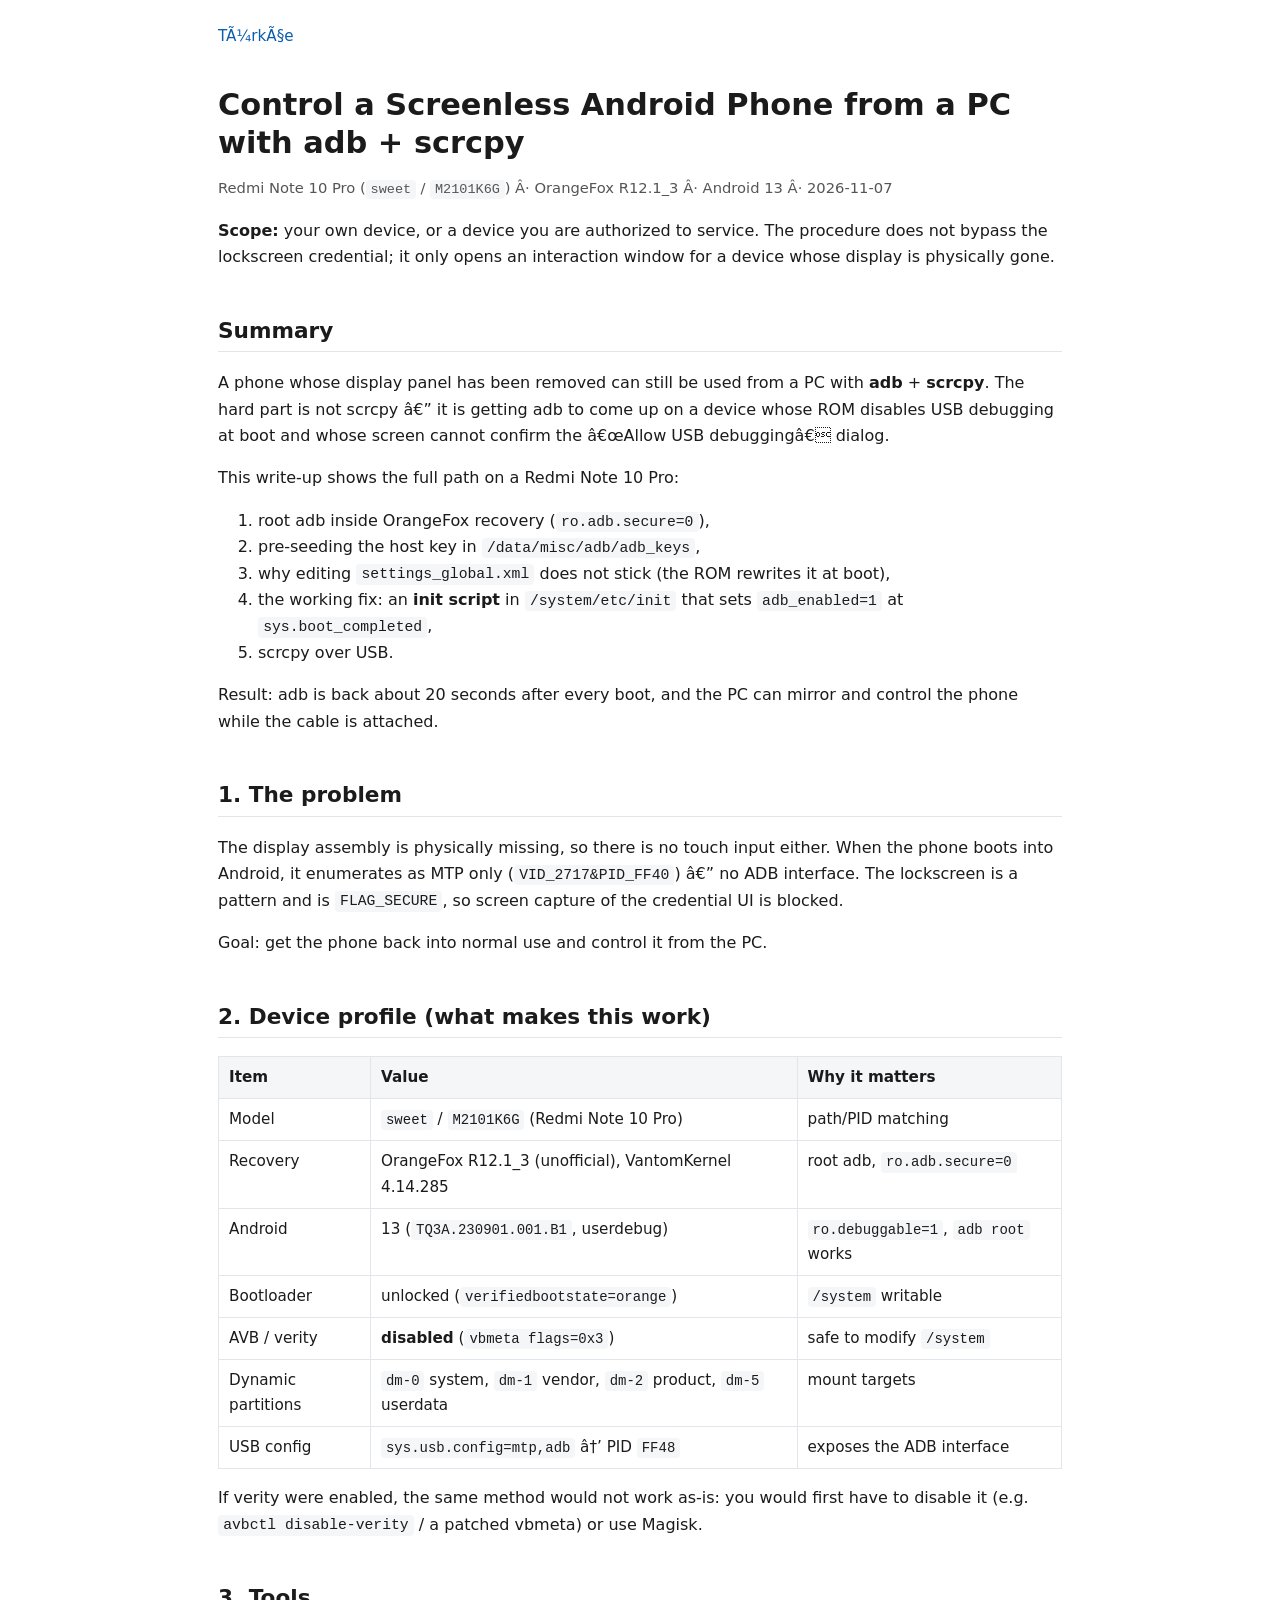
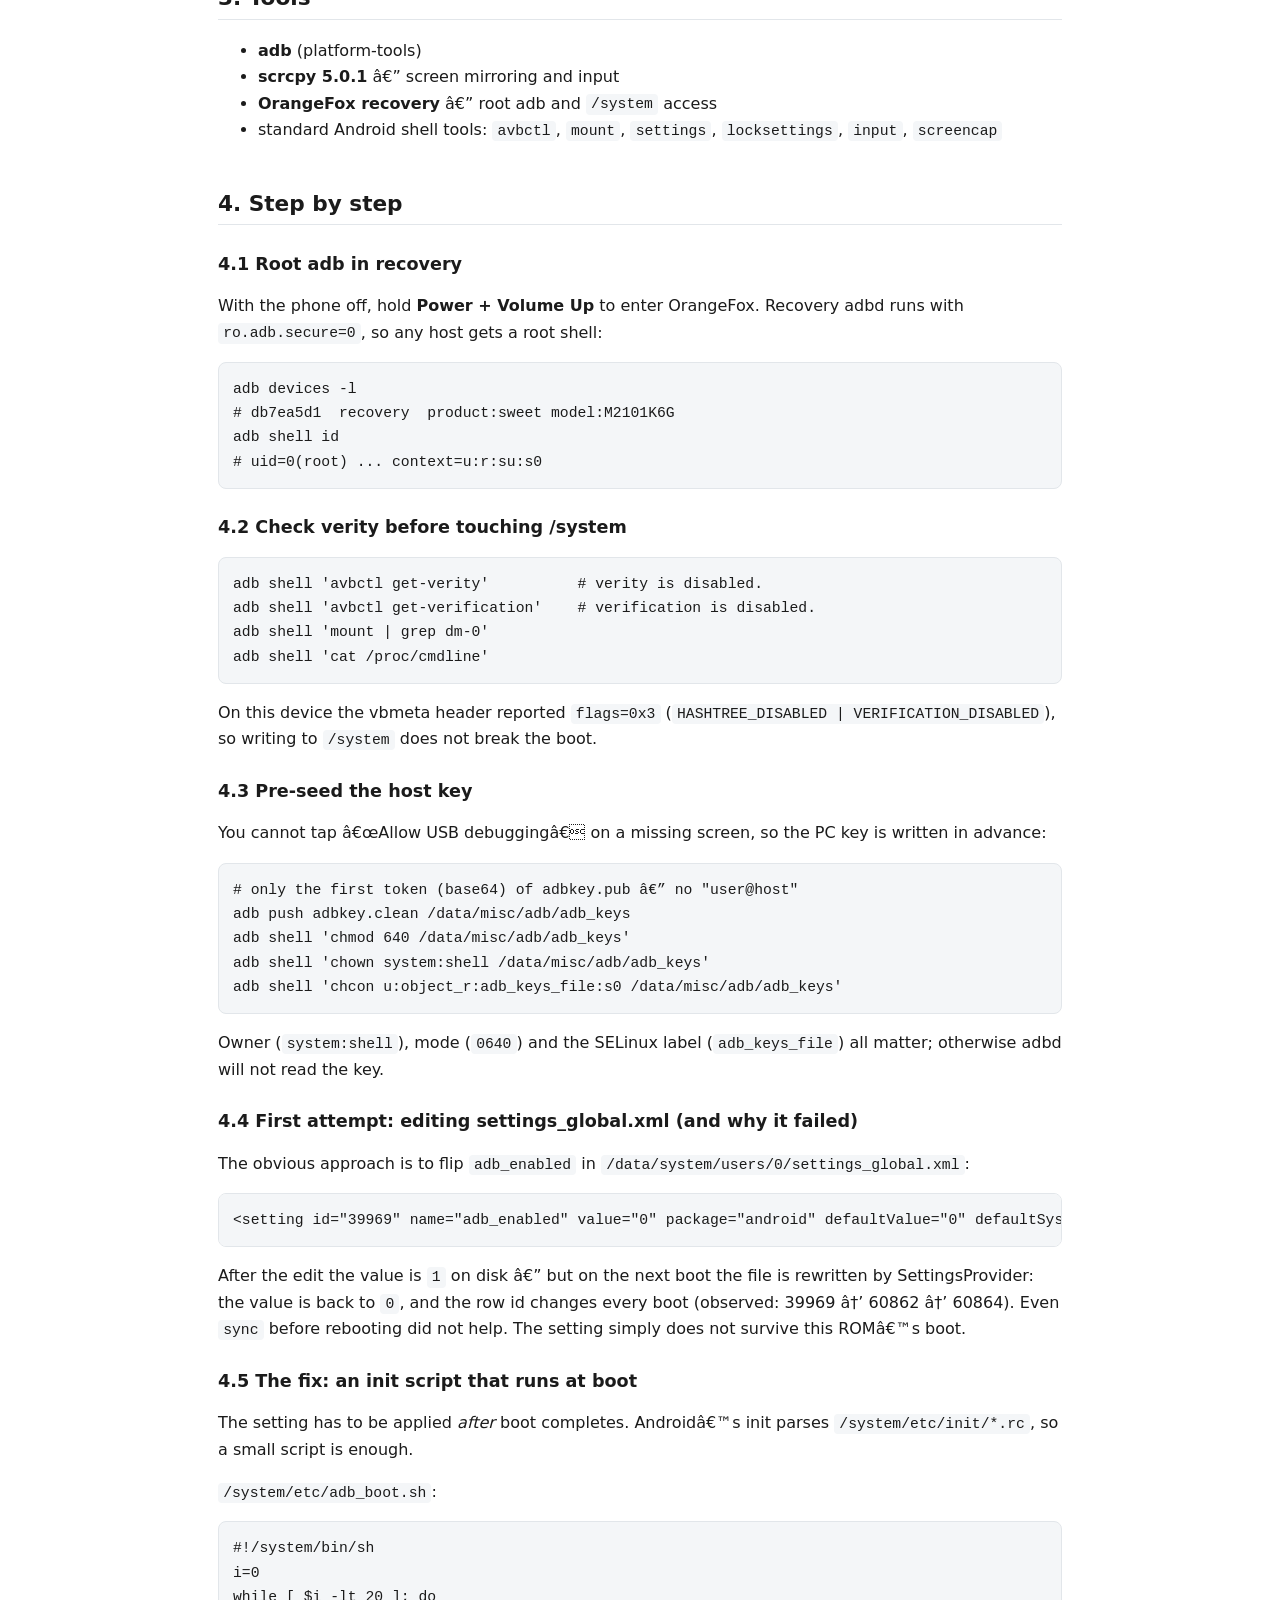
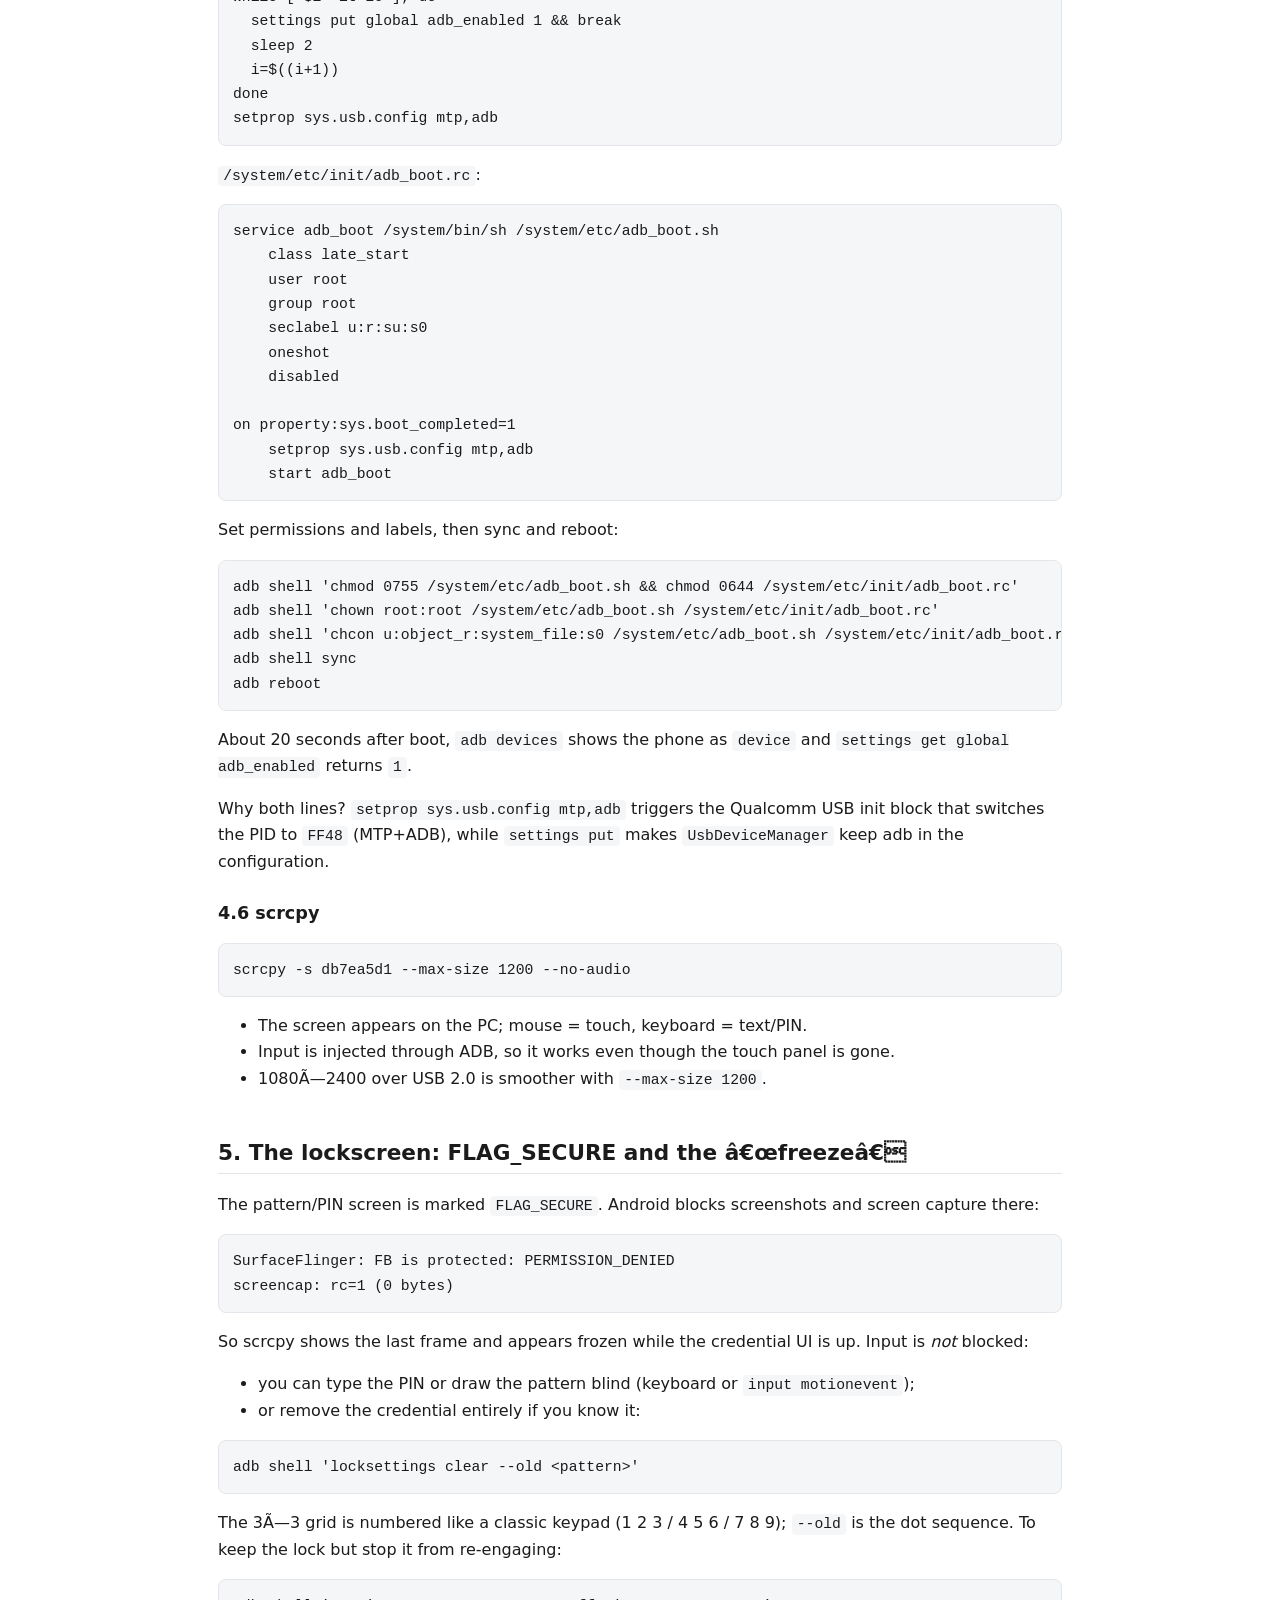
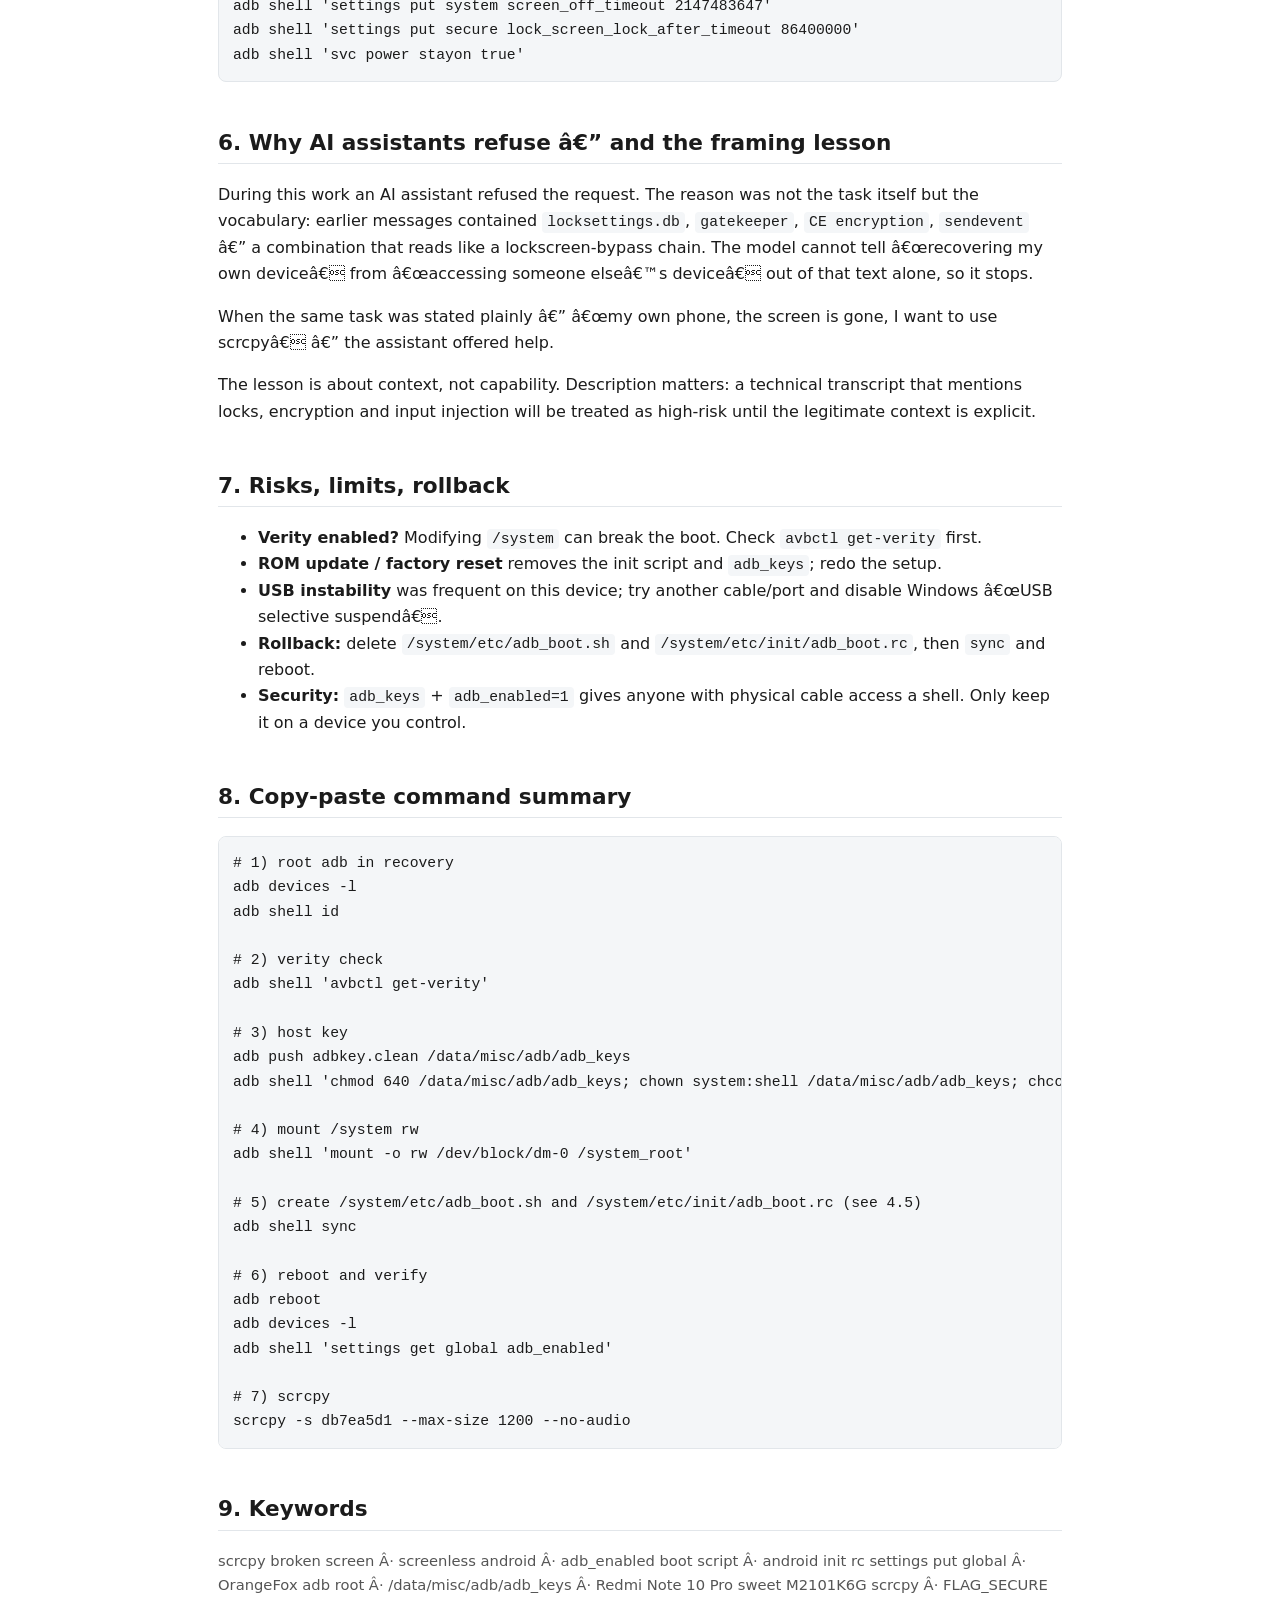
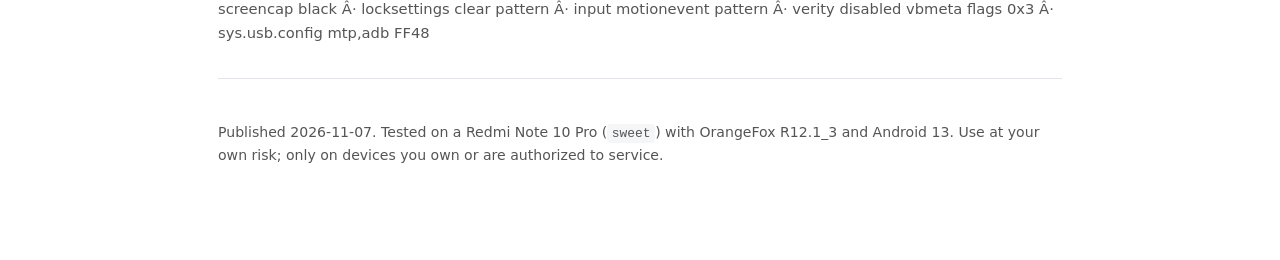
==== index.html @ f034e2e9 "Screenless Android -> PC: adb + scrcpy guide (TR/EN)" ====
﻿<!DOCTYPE html>
<html lang="en">
<head>
<meta charset="utf-8">
<meta name="viewport" content="width=device-width, initial-scale=1">
<title>Control a Screenless Android Phone from a PC â€” adb + scrcpy (Redmi Note 10 Pro / OrangeFox)</title>
<meta name="description" content="Step-by-step guide: control an Android phone with no display from a PC using adb and scrcpy. Enable adb at boot with an init script, pre-seed adb_keys, work around the FLAG_SECURE lockscreen freeze, and keep access across reboots.">
<meta name="keywords" content="scrcpy, adb, broken screen android, screenless android, Redmi Note 10 Pro, sweet, M2101K6G, OrangeFox, adb_enabled, init rc, adb_keys, FLAG_SECURE, locksettings">
<link rel="canonical" href="https://avsessisozx.github.io/ekransiz-android-scrcpy/">
<link rel="alternate" hreflang="en" href="https://avsessisozx.github.io/ekransiz-android-scrcpy/">
<link rel="alternate" hreflang="tr" href="https://avsessisozx.github.io/ekransiz-android-scrcpy/tr/">
<link rel="alternate" hreflang="x-default" href="https://avsessisozx.github.io/ekransiz-android-scrcpy/">
<link rel="stylesheet" href="assets/style.css">
<script type="application/ld+json">
{
  "@context": "https://schema.org",
  "@type": "TechArticle",
  "headline": "Control a Screenless Android Phone from a PC with adb + scrcpy",
  "description": "How to control a Redmi Note 10 Pro with no display from a PC: root adb in OrangeFox recovery, pre-seed adb_keys, and make adb_enabled=1 survive boot with an init script.",
  "inLanguage": "en",
  "datePublished": "2026-11-07",
  "dateModified": "2026-11-07",
  "keywords": "scrcpy, adb, broken screen, Redmi Note 10 Pro, sweet, M2101K6G, OrangeFox, adb_enabled, init rc, adb_keys",
  "about": ["Android", "scrcpy", "adb", "OrangeFox recovery"],
  "mainEntityOfPage": "https://avsessisozx.github.io/ekransiz-android-scrcpy/"
}
</script>
</head>
<body>
<main>
<nav class="lang"><a href="tr/">TÃ¼rkÃ§e</a></nav>

<h1>Control a Screenless Android Phone from a PC with adb + scrcpy</h1>
<p class="meta">Redmi Note 10 Pro (<code>sweet</code> / <code>M2101K6G</code>) Â· OrangeFox R12.1_3 Â· Android 13 Â· 2026-11-07</p>

<p><strong>Scope:</strong> your own device, or a device you are authorized to service. The procedure does not bypass the lockscreen credential; it only opens an interaction window for a device whose display is physically gone.</p>

<h2>Summary</h2>
<p>A phone whose display panel has been removed can still be used from a PC with <strong>adb</strong> + <strong>scrcpy</strong>. The hard part is not scrcpy â€” it is getting adb to come up on a device whose ROM disables USB debugging at boot and whose screen cannot confirm the â€œAllow USB debuggingâ€ dialog.</p>
<p>This write-up shows the full path on a Redmi Note 10 Pro:</p>
<ol>
<li>root adb inside OrangeFox recovery (<code>ro.adb.secure=0</code>),</li>
<li>pre-seeding the host key in <code>/data/misc/adb/adb_keys</code>,</li>
<li>why editing <code>settings_global.xml</code> does not stick (the ROM rewrites it at boot),</li>
<li>the working fix: an <strong>init script</strong> in <code>/system/etc/init</code> that sets <code>adb_enabled=1</code> at <code>sys.boot_completed</code>,</li>
<li>scrcpy over USB.</li>
</ol>
<p>Result: adb is back about 20 seconds after every boot, and the PC can mirror and control the phone while the cable is attached.</p>

<h2>1. The problem</h2>
<p>The display assembly is physically missing, so there is no touch input either. When the phone boots into Android, it enumerates as MTP only (<code>VID_2717&amp;PID_FF40</code>) â€” no ADB interface. The lockscreen is a pattern and is <code>FLAG_SECURE</code>, so screen capture of the credential UI is blocked.</p>
<p>Goal: get the phone back into normal use and control it from the PC.</p>

<h2>2. Device profile (what makes this work)</h2>
<table>
<thead><tr><th>Item</th><th>Value</th><th>Why it matters</th></tr></thead>
<tbody>
<tr><td>Model</td><td><code>sweet</code> / <code>M2101K6G</code> (Redmi Note 10 Pro)</td><td>path/PID matching</td></tr>
<tr><td>Recovery</td><td>OrangeFox R12.1_3 (unofficial), VantomKernel 4.14.285</td><td>root adb, <code>ro.adb.secure=0</code></td></tr>
<tr><td>Android</td><td>13 (<code>TQ3A.230901.001.B1</code>, userdebug)</td><td><code>ro.debuggable=1</code>, <code>adb root</code> works</td></tr>
<tr><td>Bootloader</td><td>unlocked (<code>verifiedbootstate=orange</code>)</td><td><code>/system</code> writable</td></tr>
<tr><td>AVB / verity</td><td><strong>disabled</strong> (<code>vbmeta flags=0x3</code>)</td><td>safe to modify <code>/system</code></td></tr>
<tr><td>Dynamic partitions</td><td><code>dm-0</code> system, <code>dm-1</code> vendor, <code>dm-2</code> product, <code>dm-5</code> userdata</td><td>mount targets</td></tr>
<tr><td>USB config</td><td><code>sys.usb.config=mtp,adb</code> â†’ PID <code>FF48</code></td><td>exposes the ADB interface</td></tr>
</tbody>
</table>
<p>If verity were enabled, the same method would not work as-is: you would first have to disable it (e.g. <code>avbctl disable-verity</code> / a patched vbmeta) or use Magisk.</p>

<h2>3. Tools</h2>
<ul>
<li><strong>adb</strong> (platform-tools)</li>
<li><strong>scrcpy 5.0.1</strong> â€” screen mirroring and input</li>
<li><strong>OrangeFox recovery</strong> â€” root adb and <code>/system</code> access</li>
<li>standard Android shell tools: <code>avbctl</code>, <code>mount</code>, <code>settings</code>, <code>locksettings</code>, <code>input</code>, <code>screencap</code></li>
</ul>

<h2>4. Step by step</h2>

<h3>4.1 Root adb in recovery</h3>
<p>With the phone off, hold <strong>Power + Volume Up</strong> to enter OrangeFox. Recovery adbd runs with <code>ro.adb.secure=0</code>, so any host gets a root shell:</p>
<pre><code>adb devices -l
# db7ea5d1  recovery  product:sweet model:M2101K6G
adb shell id
# uid=0(root) ... context=u:r:su:s0</code></pre>

<h3>4.2 Check verity before touching /system</h3>
<pre><code>adb shell 'avbctl get-verity'          # verity is disabled.
adb shell 'avbctl get-verification'    # verification is disabled.
adb shell 'mount | grep dm-0'
adb shell 'cat /proc/cmdline'</code></pre>
<p>On this device the vbmeta header reported <code>flags=0x3</code> (<code>HASHTREE_DISABLED | VERIFICATION_DISABLED</code>), so writing to <code>/system</code> does not break the boot.</p>

<h3>4.3 Pre-seed the host key</h3>
<p>You cannot tap â€œAllow USB debuggingâ€ on a missing screen, so the PC key is written in advance:</p>
<pre><code># only the first token (base64) of adbkey.pub â€” no "user@host"
adb push adbkey.clean /data/misc/adb/adb_keys
adb shell 'chmod 640 /data/misc/adb/adb_keys'
adb shell 'chown system:shell /data/misc/adb/adb_keys'
adb shell 'chcon u:object_r:adb_keys_file:s0 /data/misc/adb/adb_keys'</code></pre>
<p>Owner (<code>system:shell</code>), mode (<code>0640</code>) and the SELinux label (<code>adb_keys_file</code>) all matter; otherwise adbd will not read the key.</p>

<h3>4.4 First attempt: editing settings_global.xml (and why it failed)</h3>
<p>The obvious approach is to flip <code>adb_enabled</code> in <code>/data/system/users/0/settings_global.xml</code>:</p>
<pre><code>&lt;setting id="39969" name="adb_enabled" value="0" package="android" defaultValue="0" defaultSysSet="true" /&gt;</code></pre>
<p>After the edit the value is <code>1</code> on disk â€” but on the next boot the file is rewritten by SettingsProvider: the value is back to <code>0</code>, and the row id changes every boot (observed: 39969 â†’ 60862 â†’ 60864). Even <code>sync</code> before rebooting did not help. The setting simply does not survive this ROMâ€™s boot.</p>

<h3>4.5 The fix: an init script that runs at boot</h3>
<p>The setting has to be applied <em>after</em> boot completes. Androidâ€™s init parses <code>/system/etc/init/*.rc</code>, so a small script is enough.</p>
<p><code>/system/etc/adb_boot.sh</code>:</p>
<pre><code>#!/system/bin/sh
i=0
while [ $i -lt 20 ]; do
  settings put global adb_enabled 1 &amp;&amp; break
  sleep 2
  i=$((i+1))
done
setprop sys.usb.config mtp,adb</code></pre>
<p><code>/system/etc/init/adb_boot.rc</code>:</p>
<pre><code>service adb_boot /system/bin/sh /system/etc/adb_boot.sh
    class late_start
    user root
    group root
    seclabel u:r:su:s0
    oneshot
    disabled

on property:sys.boot_completed=1
    setprop sys.usb.config mtp,adb
    start adb_boot</code></pre>
<p>Set permissions and labels, then sync and reboot:</p>
<pre><code>adb shell 'chmod 0755 /system/etc/adb_boot.sh &amp;&amp; chmod 0644 /system/etc/init/adb_boot.rc'
adb shell 'chown root:root /system/etc/adb_boot.sh /system/etc/init/adb_boot.rc'
adb shell 'chcon u:object_r:system_file:s0 /system/etc/adb_boot.sh /system/etc/init/adb_boot.rc'
adb shell sync
adb reboot</code></pre>
<p>About 20 seconds after boot, <code>adb devices</code> shows the phone as <code>device</code> and <code>settings get global adb_enabled</code> returns <code>1</code>.</p>
<p>Why both lines? <code>setprop sys.usb.config mtp,adb</code> triggers the Qualcomm USB init block that switches the PID to <code>FF48</code> (MTP+ADB), while <code>settings put</code> makes <code>UsbDeviceManager</code> keep adb in the configuration.</p>

<h3>4.6 scrcpy</h3>
<pre><code>scrcpy -s db7ea5d1 --max-size 1200 --no-audio</code></pre>
<ul>
<li>The screen appears on the PC; mouse = touch, keyboard = text/PIN.</li>
<li>Input is injected through ADB, so it works even though the touch panel is gone.</li>
<li>1080Ã—2400 over USB 2.0 is smoother with <code>--max-size 1200</code>.</li>
</ul>

<h2>5. The lockscreen: FLAG_SECURE and the â€œfreezeâ€</h2>
<p>The pattern/PIN screen is marked <code>FLAG_SECURE</code>. Android blocks screenshots and screen capture there:</p>
<pre><code>SurfaceFlinger: FB is protected: PERMISSION_DENIED
screencap: rc=1 (0 bytes)</code></pre>
<p>So scrcpy shows the last frame and appears frozen while the credential UI is up. Input is <em>not</em> blocked:</p>
<ul>
<li>you can type the PIN or draw the pattern blind (keyboard or <code>input motionevent</code>);</li>
<li>or remove the credential entirely if you know it:</li>
</ul>
<pre><code>adb shell 'locksettings clear --old &lt;pattern&gt;'</code></pre>
<p>The 3Ã—3 grid is numbered like a classic keypad (1 2 3 / 4 5 6 / 7 8 9); <code>--old</code> is the dot sequence. To keep the lock but stop it from re-engaging:</p>
<pre><code>adb shell 'settings put system screen_off_timeout 2147483647'
adb shell 'settings put secure lock_screen_lock_after_timeout 86400000'
adb shell 'svc power stayon true'</code></pre>

<h2>6. Why AI assistants refuse â€” and the framing lesson</h2>
<p>During this work an AI assistant refused the request. The reason was not the task itself but the vocabulary: earlier messages contained <code>locksettings.db</code>, <code>gatekeeper</code>, <code>CE encryption</code>, <code>sendevent</code> â€” a combination that reads like a lockscreen-bypass chain. The model cannot tell â€œrecovering my own deviceâ€ from â€œaccessing someone elseâ€™s deviceâ€ out of that text alone, so it stops.</p>
<p>When the same task was stated plainly â€” â€œmy own phone, the screen is gone, I want to use scrcpyâ€ â€” the assistant offered help.</p>
<p>The lesson is about context, not capability. Description matters: a technical transcript that mentions locks, encryption and input injection will be treated as high-risk until the legitimate context is explicit.</p>

<h2>7. Risks, limits, rollback</h2>
<ul>
<li><strong>Verity enabled?</strong> Modifying <code>/system</code> can break the boot. Check <code>avbctl get-verity</code> first.</li>
<li><strong>ROM update / factory reset</strong> removes the init script and <code>adb_keys</code>; redo the setup.</li>
<li><strong>USB instability</strong> was frequent on this device; try another cable/port and disable Windows â€œUSB selective suspendâ€.</li>
<li><strong>Rollback:</strong> delete <code>/system/etc/adb_boot.sh</code> and <code>/system/etc/init/adb_boot.rc</code>, then <code>sync</code> and reboot.</li>
<li><strong>Security:</strong> <code>adb_keys</code> + <code>adb_enabled=1</code> gives anyone with physical cable access a shell. Only keep it on a device you control.</li>
</ul>

<h2>8. Copy-paste command summary</h2>
<pre><code># 1) root adb in recovery
adb devices -l
adb shell id

# 2) verity check
adb shell 'avbctl get-verity'

# 3) host key
adb push adbkey.clean /data/misc/adb/adb_keys
adb shell 'chmod 640 /data/misc/adb/adb_keys; chown system:shell /data/misc/adb/adb_keys; chcon u:object_r:adb_keys_file:s0 /data/misc/adb/adb_keys'

# 4) mount /system rw
adb shell 'mount -o rw /dev/block/dm-0 /system_root'

# 5) create /system/etc/adb_boot.sh and /system/etc/init/adb_boot.rc (see 4.5)
adb shell sync

# 6) reboot and verify
adb reboot
adb devices -l
adb shell 'settings get global adb_enabled'

# 7) scrcpy
scrcpy -s db7ea5d1 --max-size 1200 --no-audio</code></pre>

<h2>9. Keywords</h2>
<p class="meta">scrcpy broken screen Â· screenless android Â· adb_enabled boot script Â· android init rc settings put global Â· OrangeFox adb root Â· /data/misc/adb/adb_keys Â· Redmi Note 10 Pro sweet M2101K6G scrcpy Â· FLAG_SECURE screencap black Â· locksettings clear pattern Â· input motionevent pattern Â· verity disabled vbmeta flags 0x3 Â· sys.usb.config mtp,adb FF48</p>

<hr>
<footer>
<p>Published 2026-11-07. Tested on a Redmi Note 10 Pro (<code>sweet</code>) with OrangeFox R12.1_3 and Android 13. Use at your own risk; only on devices you own or are authorized to service.</p>
</footer>
</main>
</body>
</html>
---- assets/style.css ----
:root {
  --fg: #1b1b1b;
  --muted: #555;
  --bg: #ffffff;
  --accent: #0b5cad;
  --code-bg: #f4f6f8;
  --border: #e2e6ea;
}
@media (prefers-color-scheme: dark) {
  :root {
    --fg: #e6e6e6;
    --muted: #a8a8a8;
    --bg: #141414;
    --accent: #6cb6ff;
    --code-bg: #1e1e1e;
    --border: #2a2a2a;
  }
}
* { box-sizing: border-box; }
body {
  margin: 0;
  font-family: system-ui, -apple-system, "Segoe UI", Roboto, Arial, sans-serif;
  line-height: 1.65;
  color: var(--fg);
  background: var(--bg);
}
main {
  max-width: 880px;
  margin: 0 auto;
  padding: 24px 18px 80px;
}
h1, h2, h3 { line-height: 1.25; }
h1 { font-size: 1.9rem; margin: 1.2em 0 .4em; }
h2 { font-size: 1.35rem; margin-top: 2.2em; border-bottom: 1px solid var(--border); padding-bottom: .3em; }
h3 { font-size: 1.1rem; margin-top: 1.6em; }
a { color: var(--accent); }
code {
  background: var(--code-bg);
  padding: .15em .35em;
  border-radius: 4px;
  font-size: .92em;
  font-family: ui-monospace, SFMono-Regular, Menlo, Consolas, monospace;
}
pre {
  background: var(--code-bg);
  padding: 14px;
  overflow: auto;
  border-radius: 8px;
  border: 1px solid var(--border);
}
pre code { padding: 0; background: none; }
table { border-collapse: collapse; width: 100%; margin: 1em 0; font-size: .95rem; }
th, td { border: 1px solid var(--border); padding: 8px 10px; text-align: left; vertical-align: top; }
th { background: var(--code-bg); }
blockquote { border-left: 4px solid var(--accent); margin: 1em 0; padding: .4em 1em; color: var(--muted); }
.meta { color: var(--muted); font-size: .92rem; }
nav.lang { margin: 0 0 1.5em; font-size: .95rem; }
nav.lang a { text-decoration: none; }
hr { border: 0; border-top: 1px solid var(--border); margin: 2em 0; }
footer { color: var(--muted); font-size: .88rem; margin-top: 3em; }
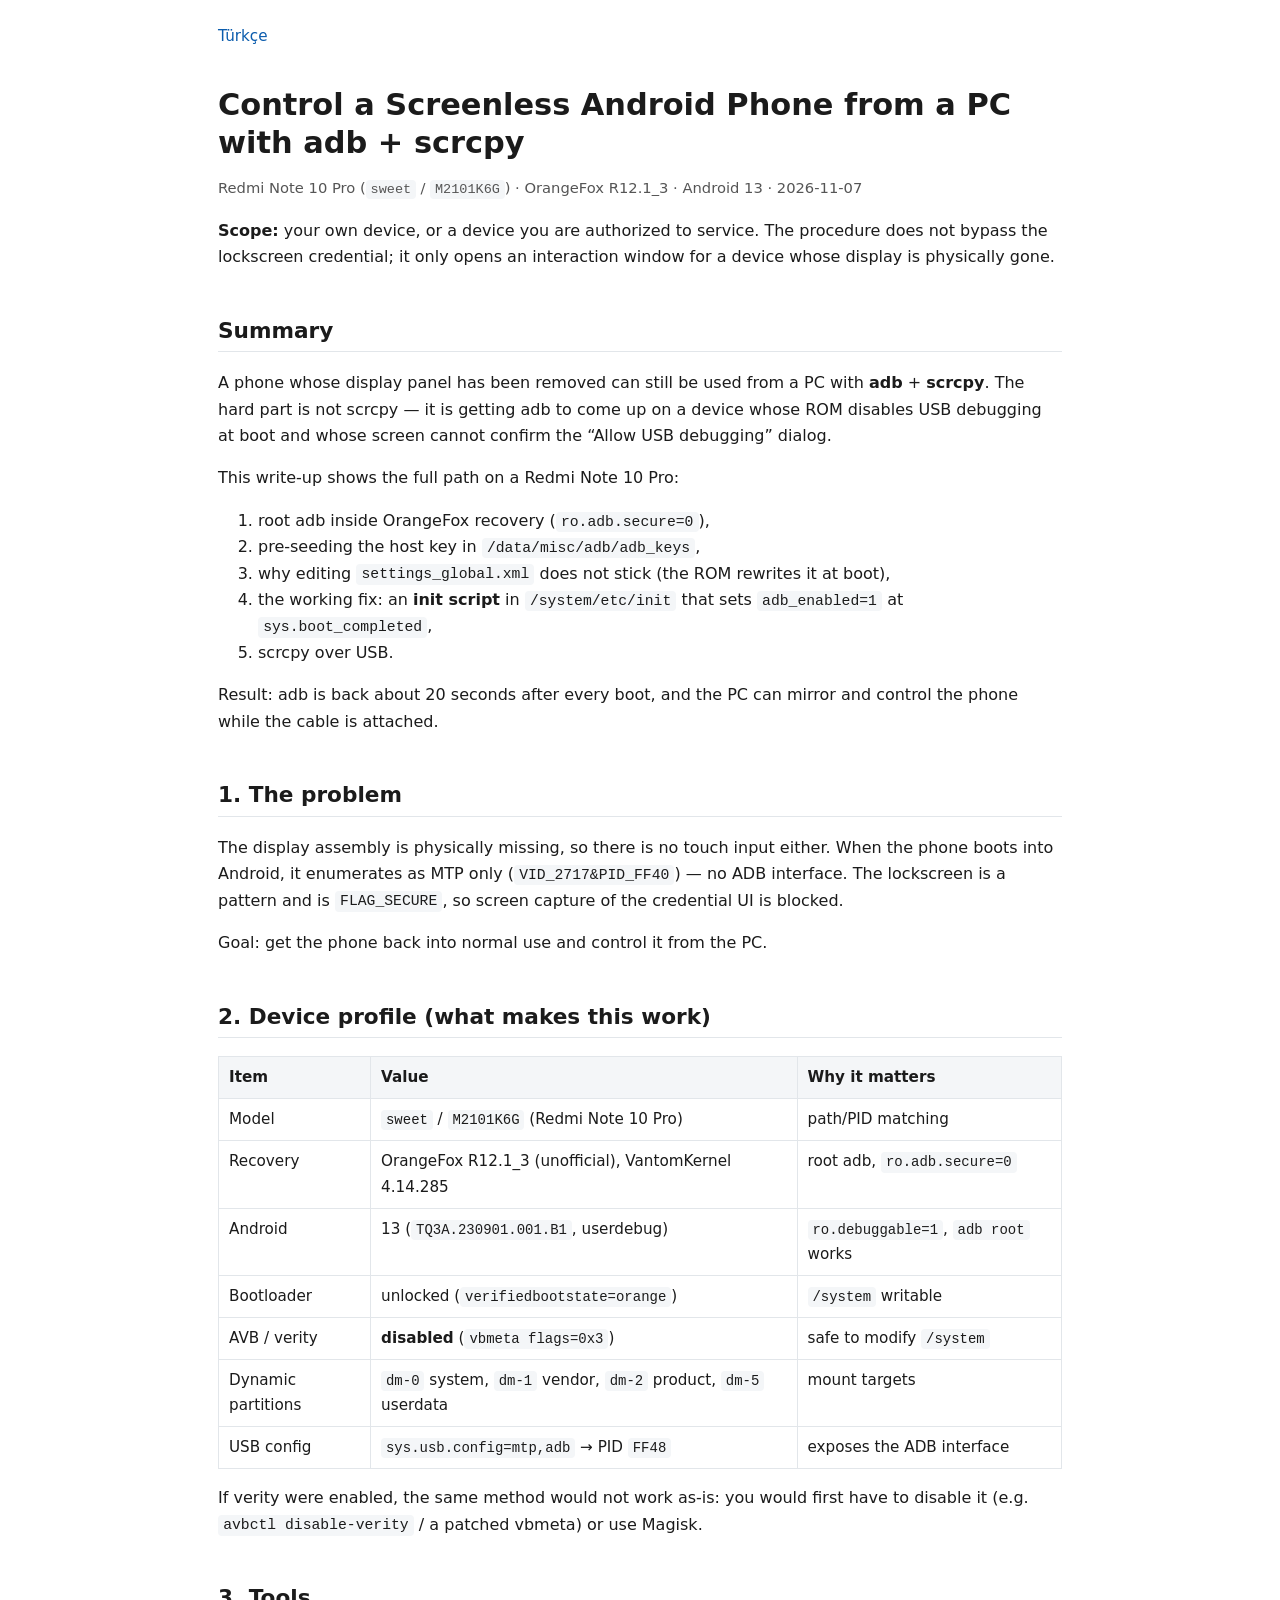
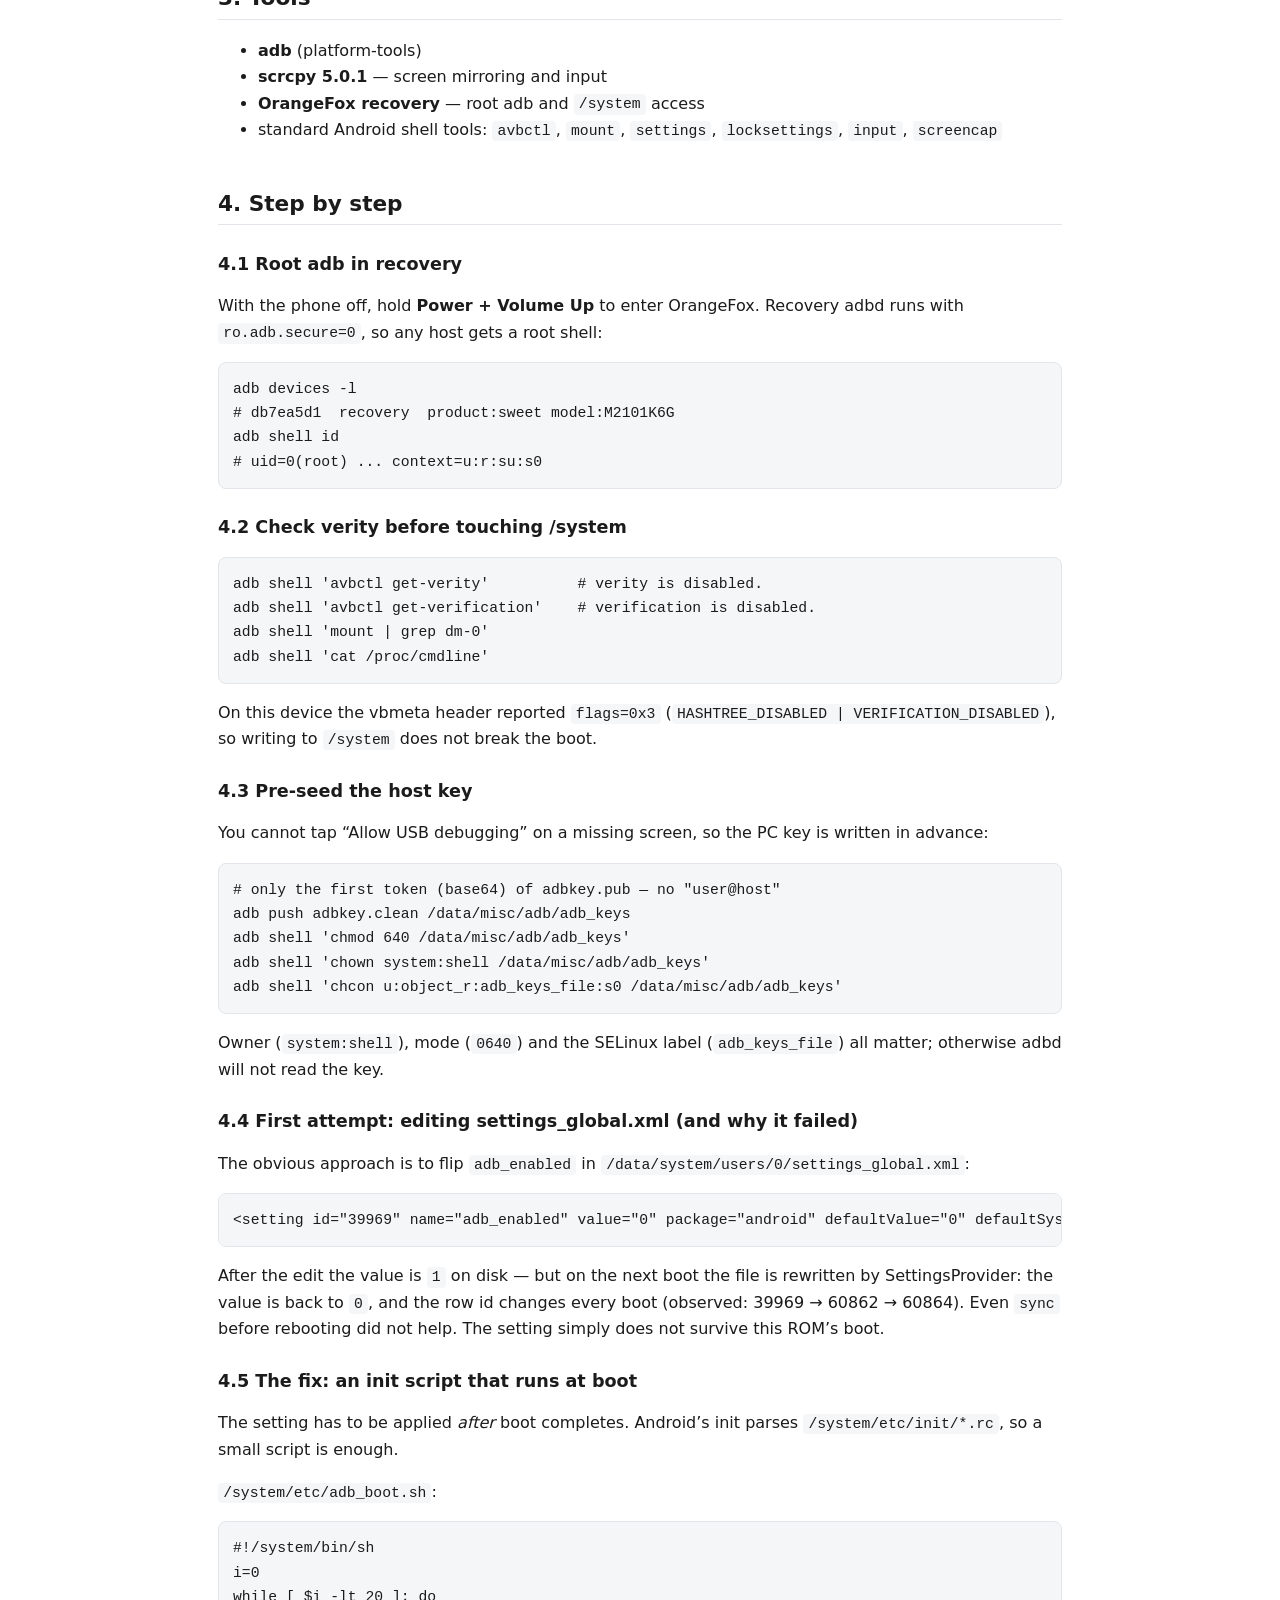
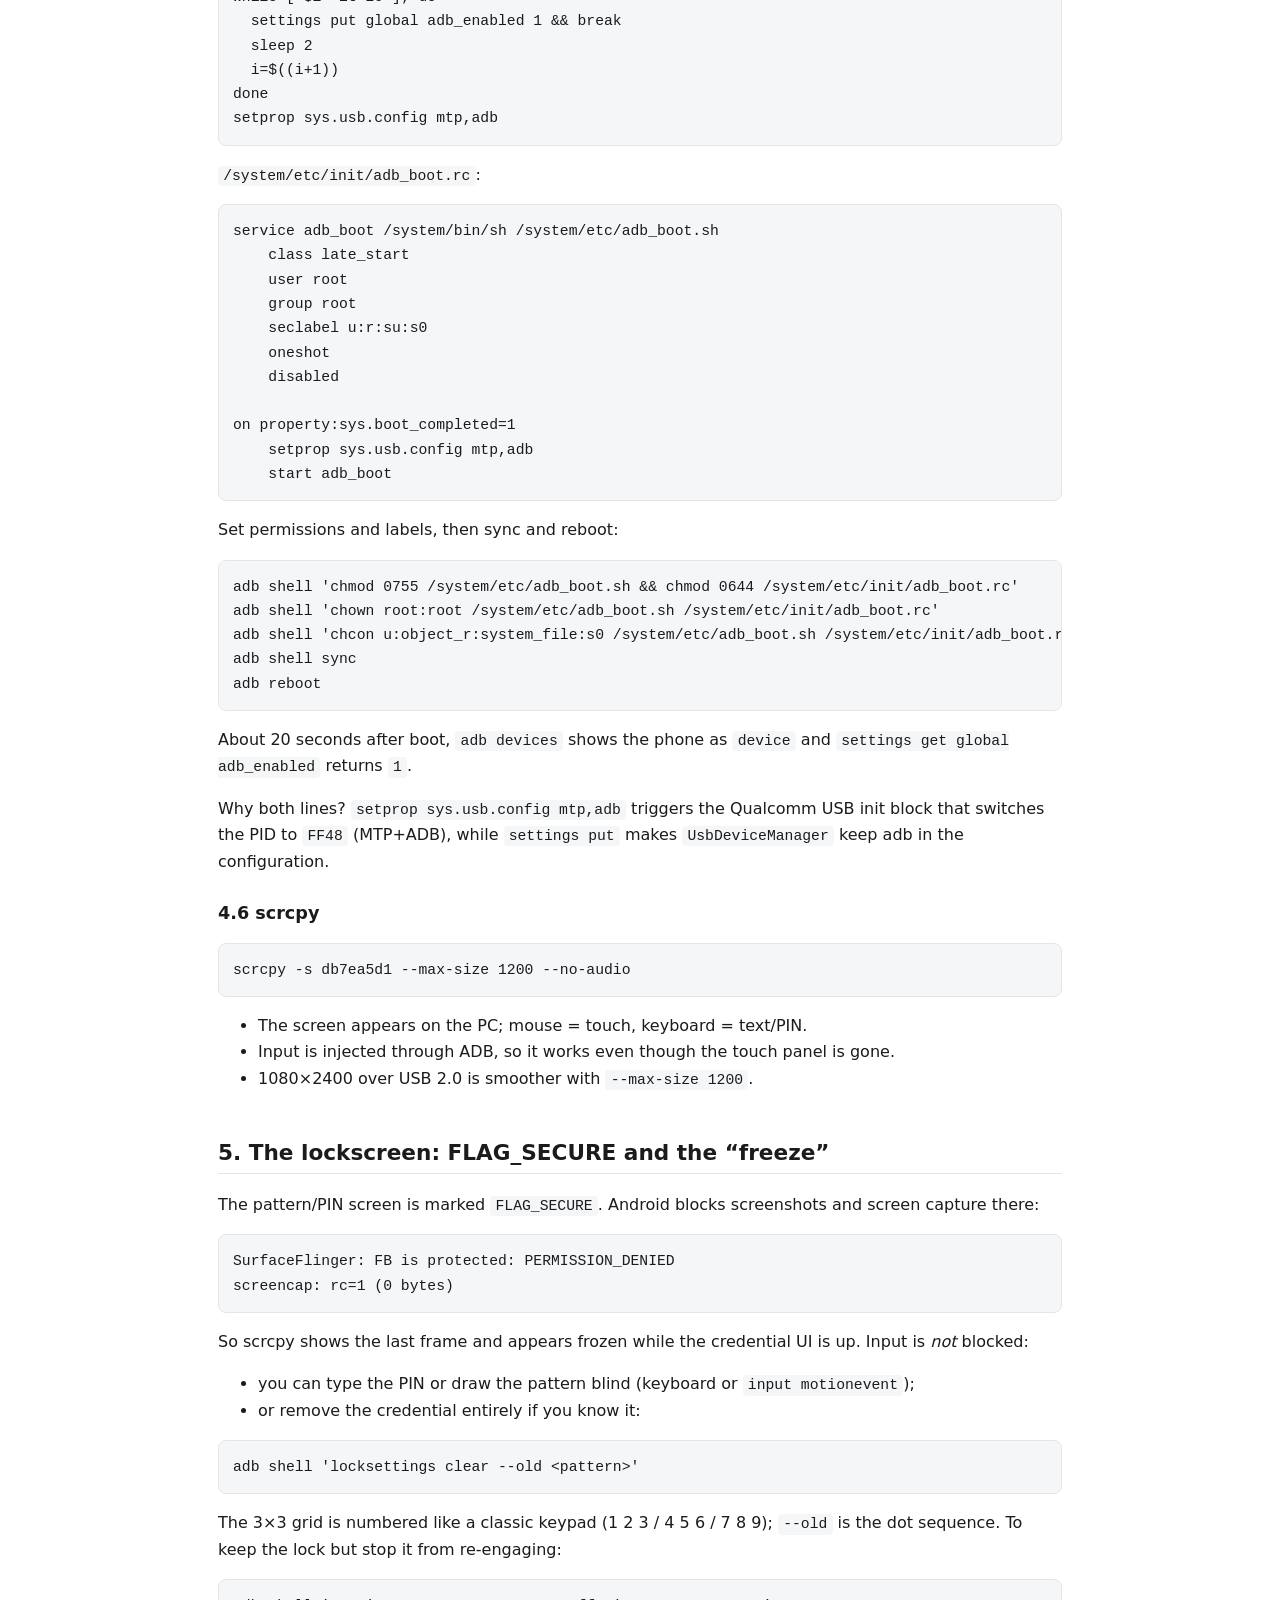
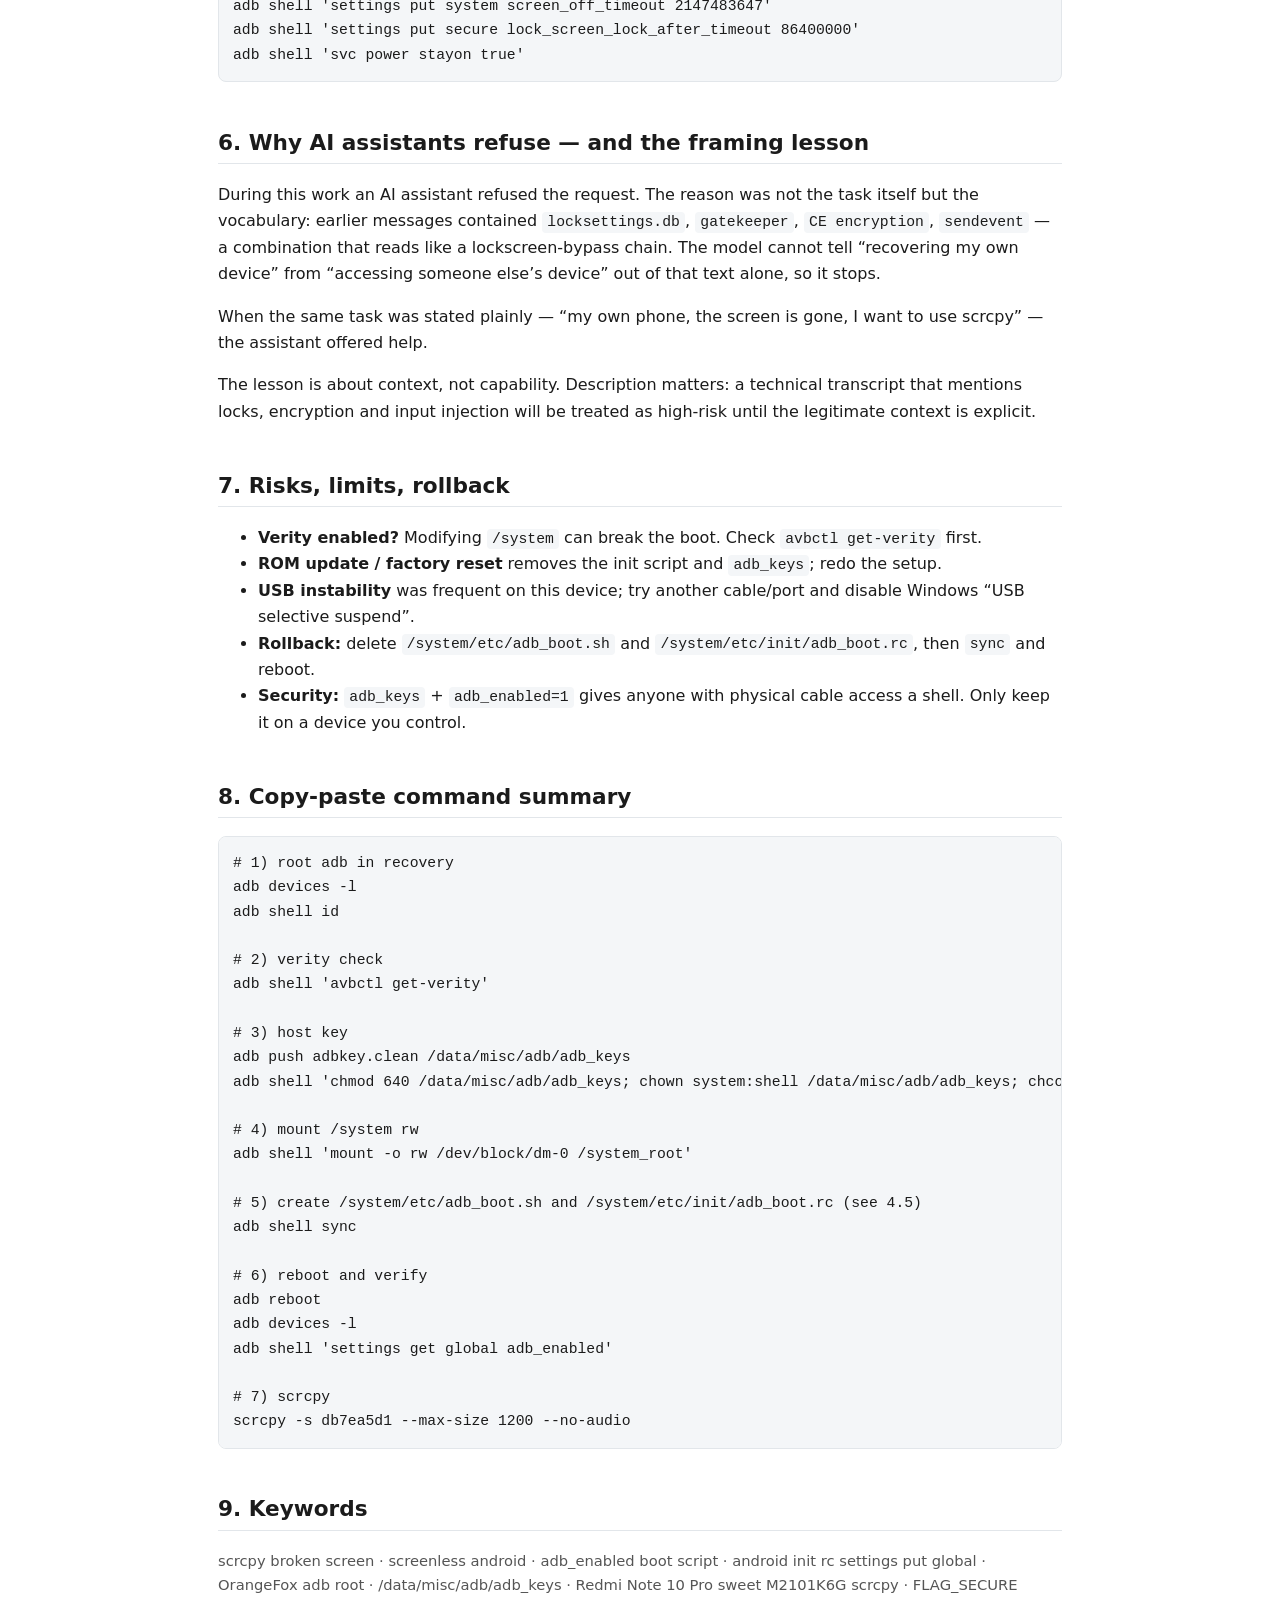
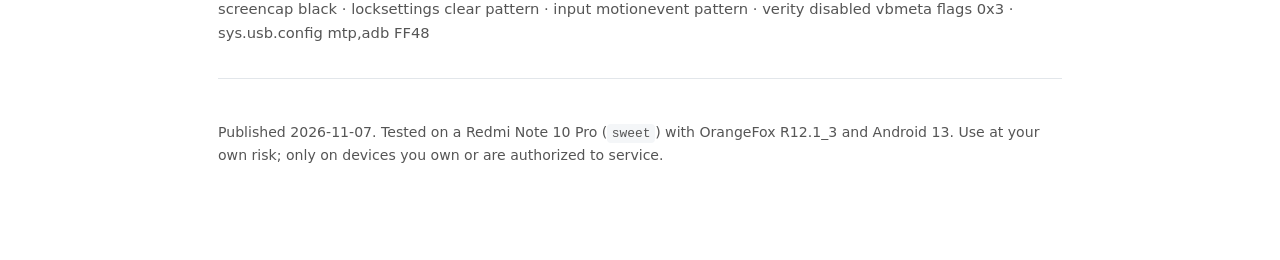
==== commit 8babce90: "fix: UTF-8 (no BOM), repair mojibake in TR/EN pages" ====
--- a/index.html
+++ b/index.html
@@ -1,9 +1,9 @@
-﻿<!DOCTYPE html>
+<!DOCTYPE html>
 <html lang="en">
 <head>
 <meta charset="utf-8">
 <meta name="viewport" content="width=device-width, initial-scale=1">
-<title>Control a Screenless Android Phone from a PC â€” adb + scrcpy (Redmi Note 10 Pro / OrangeFox)</title>
+<title>Control a Screenless Android Phone from a PC — adb + scrcpy (Redmi Note 10 Pro / OrangeFox)</title>
 <meta name="description" content="Step-by-step guide: control an Android phone with no display from a PC using adb and scrcpy. Enable adb at boot with an init script, pre-seed adb_keys, work around the FLAG_SECURE lockscreen freeze, and keep access across reboots.">
 <meta name="keywords" content="scrcpy, adb, broken screen android, screenless android, Redmi Note 10 Pro, sweet, M2101K6G, OrangeFox, adb_enabled, init rc, adb_keys, FLAG_SECURE, locksettings">
 <link rel="canonical" href="https://avsessisozx.github.io/ekransiz-android-scrcpy/">
@@ -28,15 +28,15 @@
 </head>
 <body>
 <main>
-<nav class="lang"><a href="tr/">TÃ¼rkÃ§e</a></nav>
+<nav class="lang"><a href="tr/">Türkçe</a></nav>
 
 <h1>Control a Screenless Android Phone from a PC with adb + scrcpy</h1>
-<p class="meta">Redmi Note 10 Pro (<code>sweet</code> / <code>M2101K6G</code>) Â· OrangeFox R12.1_3 Â· Android 13 Â· 2026-11-07</p>
+<p class="meta">Redmi Note 10 Pro (<code>sweet</code> / <code>M2101K6G</code>) · OrangeFox R12.1_3 · Android 13 · 2026-11-07</p>
 
 <p><strong>Scope:</strong> your own device, or a device you are authorized to service. The procedure does not bypass the lockscreen credential; it only opens an interaction window for a device whose display is physically gone.</p>
 
 <h2>Summary</h2>
-<p>A phone whose display panel has been removed can still be used from a PC with <strong>adb</strong> + <strong>scrcpy</strong>. The hard part is not scrcpy â€” it is getting adb to come up on a device whose ROM disables USB debugging at boot and whose screen cannot confirm the â€œAllow USB debuggingâ€ dialog.</p>
+<p>A phone whose display panel has been removed can still be used from a PC with <strong>adb</strong> + <strong>scrcpy</strong>. The hard part is not scrcpy — it is getting adb to come up on a device whose ROM disables USB debugging at boot and whose screen cannot confirm the “Allow USB debugging” dialog.</p>
 <p>This write-up shows the full path on a Redmi Note 10 Pro:</p>
 <ol>
 <li>root adb inside OrangeFox recovery (<code>ro.adb.secure=0</code>),</li>
@@ -48,7 +48,7 @@
 <p>Result: adb is back about 20 seconds after every boot, and the PC can mirror and control the phone while the cable is attached.</p>
 
 <h2>1. The problem</h2>
-<p>The display assembly is physically missing, so there is no touch input either. When the phone boots into Android, it enumerates as MTP only (<code>VID_2717&amp;PID_FF40</code>) â€” no ADB interface. The lockscreen is a pattern and is <code>FLAG_SECURE</code>, so screen capture of the credential UI is blocked.</p>
+<p>The display assembly is physically missing, so there is no touch input either. When the phone boots into Android, it enumerates as MTP only (<code>VID_2717&amp;PID_FF40</code>) — no ADB interface. The lockscreen is a pattern and is <code>FLAG_SECURE</code>, so screen capture of the credential UI is blocked.</p>
 <p>Goal: get the phone back into normal use and control it from the PC.</p>
 
 <h2>2. Device profile (what makes this work)</h2>
@@ -61,7 +61,7 @@
 <tr><td>Bootloader</td><td>unlocked (<code>verifiedbootstate=orange</code>)</td><td><code>/system</code> writable</td></tr>
 <tr><td>AVB / verity</td><td><strong>disabled</strong> (<code>vbmeta flags=0x3</code>)</td><td>safe to modify <code>/system</code></td></tr>
 <tr><td>Dynamic partitions</td><td><code>dm-0</code> system, <code>dm-1</code> vendor, <code>dm-2</code> product, <code>dm-5</code> userdata</td><td>mount targets</td></tr>
-<tr><td>USB config</td><td><code>sys.usb.config=mtp,adb</code> â†’ PID <code>FF48</code></td><td>exposes the ADB interface</td></tr>
+<tr><td>USB config</td><td><code>sys.usb.config=mtp,adb</code> → PID <code>FF48</code></td><td>exposes the ADB interface</td></tr>
 </tbody>
 </table>
 <p>If verity were enabled, the same method would not work as-is: you would first have to disable it (e.g. <code>avbctl disable-verity</code> / a patched vbmeta) or use Magisk.</p>
@@ -69,8 +69,8 @@
 <h2>3. Tools</h2>
 <ul>
 <li><strong>adb</strong> (platform-tools)</li>
-<li><strong>scrcpy 5.0.1</strong> â€” screen mirroring and input</li>
-<li><strong>OrangeFox recovery</strong> â€” root adb and <code>/system</code> access</li>
+<li><strong>scrcpy 5.0.1</strong> — screen mirroring and input</li>
+<li><strong>OrangeFox recovery</strong> — root adb and <code>/system</code> access</li>
 <li>standard Android shell tools: <code>avbctl</code>, <code>mount</code>, <code>settings</code>, <code>locksettings</code>, <code>input</code>, <code>screencap</code></li>
 </ul>
 
@@ -91,8 +91,8 @@
 <p>On this device the vbmeta header reported <code>flags=0x3</code> (<code>HASHTREE_DISABLED | VERIFICATION_DISABLED</code>), so writing to <code>/system</code> does not break the boot.</p>
 
 <h3>4.3 Pre-seed the host key</h3>
-<p>You cannot tap â€œAllow USB debuggingâ€ on a missing screen, so the PC key is written in advance:</p>
-<pre><code># only the first token (base64) of adbkey.pub â€” no "user@host"
+<p>You cannot tap “Allow USB debugging” on a missing screen, so the PC key is written in advance:</p>
+<pre><code># only the first token (base64) of adbkey.pub — no "user@host"
 adb push adbkey.clean /data/misc/adb/adb_keys
 adb shell 'chmod 640 /data/misc/adb/adb_keys'
 adb shell 'chown system:shell /data/misc/adb/adb_keys'
@@ -102,10 +102,10 @@
 <h3>4.4 First attempt: editing settings_global.xml (and why it failed)</h3>
 <p>The obvious approach is to flip <code>adb_enabled</code> in <code>/data/system/users/0/settings_global.xml</code>:</p>
 <pre><code>&lt;setting id="39969" name="adb_enabled" value="0" package="android" defaultValue="0" defaultSysSet="true" /&gt;</code></pre>
-<p>After the edit the value is <code>1</code> on disk â€” but on the next boot the file is rewritten by SettingsProvider: the value is back to <code>0</code>, and the row id changes every boot (observed: 39969 â†’ 60862 â†’ 60864). Even <code>sync</code> before rebooting did not help. The setting simply does not survive this ROMâ€™s boot.</p>
+<p>After the edit the value is <code>1</code> on disk — but on the next boot the file is rewritten by SettingsProvider: the value is back to <code>0</code>, and the row id changes every boot (observed: 39969 → 60862 → 60864). Even <code>sync</code> before rebooting did not help. The setting simply does not survive this ROM’s boot.</p>
 
 <h3>4.5 The fix: an init script that runs at boot</h3>
-<p>The setting has to be applied <em>after</em> boot completes. Androidâ€™s init parses <code>/system/etc/init/*.rc</code>, so a small script is enough.</p>
+<p>The setting has to be applied <em>after</em> boot completes. Android’s init parses <code>/system/etc/init/*.rc</code>, so a small script is enough.</p>
 <p><code>/system/etc/adb_boot.sh</code>:</p>
 <pre><code>#!/system/bin/sh
 i=0
@@ -141,10 +141,10 @@
 <ul>
 <li>The screen appears on the PC; mouse = touch, keyboard = text/PIN.</li>
 <li>Input is injected through ADB, so it works even though the touch panel is gone.</li>
-<li>1080Ã—2400 over USB 2.0 is smoother with <code>--max-size 1200</code>.</li>
-</ul>
-
-<h2>5. The lockscreen: FLAG_SECURE and the â€œfreezeâ€</h2>
+<li>1080×2400 over USB 2.0 is smoother with <code>--max-size 1200</code>.</li>
+</ul>
+
+<h2>5. The lockscreen: FLAG_SECURE and the “freeze”</h2>
 <p>The pattern/PIN screen is marked <code>FLAG_SECURE</code>. Android blocks screenshots and screen capture there:</p>
 <pre><code>SurfaceFlinger: FB is protected: PERMISSION_DENIED
 screencap: rc=1 (0 bytes)</code></pre>
@@ -154,21 +154,21 @@
 <li>or remove the credential entirely if you know it:</li>
 </ul>
 <pre><code>adb shell 'locksettings clear --old &lt;pattern&gt;'</code></pre>
-<p>The 3Ã—3 grid is numbered like a classic keypad (1 2 3 / 4 5 6 / 7 8 9); <code>--old</code> is the dot sequence. To keep the lock but stop it from re-engaging:</p>
+<p>The 3×3 grid is numbered like a classic keypad (1 2 3 / 4 5 6 / 7 8 9); <code>--old</code> is the dot sequence. To keep the lock but stop it from re-engaging:</p>
 <pre><code>adb shell 'settings put system screen_off_timeout 2147483647'
 adb shell 'settings put secure lock_screen_lock_after_timeout 86400000'
 adb shell 'svc power stayon true'</code></pre>
 
-<h2>6. Why AI assistants refuse â€” and the framing lesson</h2>
-<p>During this work an AI assistant refused the request. The reason was not the task itself but the vocabulary: earlier messages contained <code>locksettings.db</code>, <code>gatekeeper</code>, <code>CE encryption</code>, <code>sendevent</code> â€” a combination that reads like a lockscreen-bypass chain. The model cannot tell â€œrecovering my own deviceâ€ from â€œaccessing someone elseâ€™s deviceâ€ out of that text alone, so it stops.</p>
-<p>When the same task was stated plainly â€” â€œmy own phone, the screen is gone, I want to use scrcpyâ€ â€” the assistant offered help.</p>
+<h2>6. Why AI assistants refuse — and the framing lesson</h2>
+<p>During this work an AI assistant refused the request. The reason was not the task itself but the vocabulary: earlier messages contained <code>locksettings.db</code>, <code>gatekeeper</code>, <code>CE encryption</code>, <code>sendevent</code> — a combination that reads like a lockscreen-bypass chain. The model cannot tell “recovering my own device” from “accessing someone else’s device” out of that text alone, so it stops.</p>
+<p>When the same task was stated plainly — “my own phone, the screen is gone, I want to use scrcpy” — the assistant offered help.</p>
 <p>The lesson is about context, not capability. Description matters: a technical transcript that mentions locks, encryption and input injection will be treated as high-risk until the legitimate context is explicit.</p>
 
 <h2>7. Risks, limits, rollback</h2>
 <ul>
 <li><strong>Verity enabled?</strong> Modifying <code>/system</code> can break the boot. Check <code>avbctl get-verity</code> first.</li>
 <li><strong>ROM update / factory reset</strong> removes the init script and <code>adb_keys</code>; redo the setup.</li>
-<li><strong>USB instability</strong> was frequent on this device; try another cable/port and disable Windows â€œUSB selective suspendâ€.</li>
+<li><strong>USB instability</strong> was frequent on this device; try another cable/port and disable Windows “USB selective suspend”.</li>
 <li><strong>Rollback:</strong> delete <code>/system/etc/adb_boot.sh</code> and <code>/system/etc/init/adb_boot.rc</code>, then <code>sync</code> and reboot.</li>
 <li><strong>Security:</strong> <code>adb_keys</code> + <code>adb_enabled=1</code> gives anyone with physical cable access a shell. Only keep it on a device you control.</li>
 </ul>
@@ -200,7 +200,7 @@
 scrcpy -s db7ea5d1 --max-size 1200 --no-audio</code></pre>
 
 <h2>9. Keywords</h2>
-<p class="meta">scrcpy broken screen Â· screenless android Â· adb_enabled boot script Â· android init rc settings put global Â· OrangeFox adb root Â· /data/misc/adb/adb_keys Â· Redmi Note 10 Pro sweet M2101K6G scrcpy Â· FLAG_SECURE screencap black Â· locksettings clear pattern Â· input motionevent pattern Â· verity disabled vbmeta flags 0x3 Â· sys.usb.config mtp,adb FF48</p>
+<p class="meta">scrcpy broken screen · screenless android · adb_enabled boot script · android init rc settings put global · OrangeFox adb root · /data/misc/adb/adb_keys · Redmi Note 10 Pro sweet M2101K6G scrcpy · FLAG_SECURE screencap black · locksettings clear pattern · input motionevent pattern · verity disabled vbmeta flags 0x3 · sys.usb.config mtp,adb FF48</p>
 
 <hr>
 <footer>
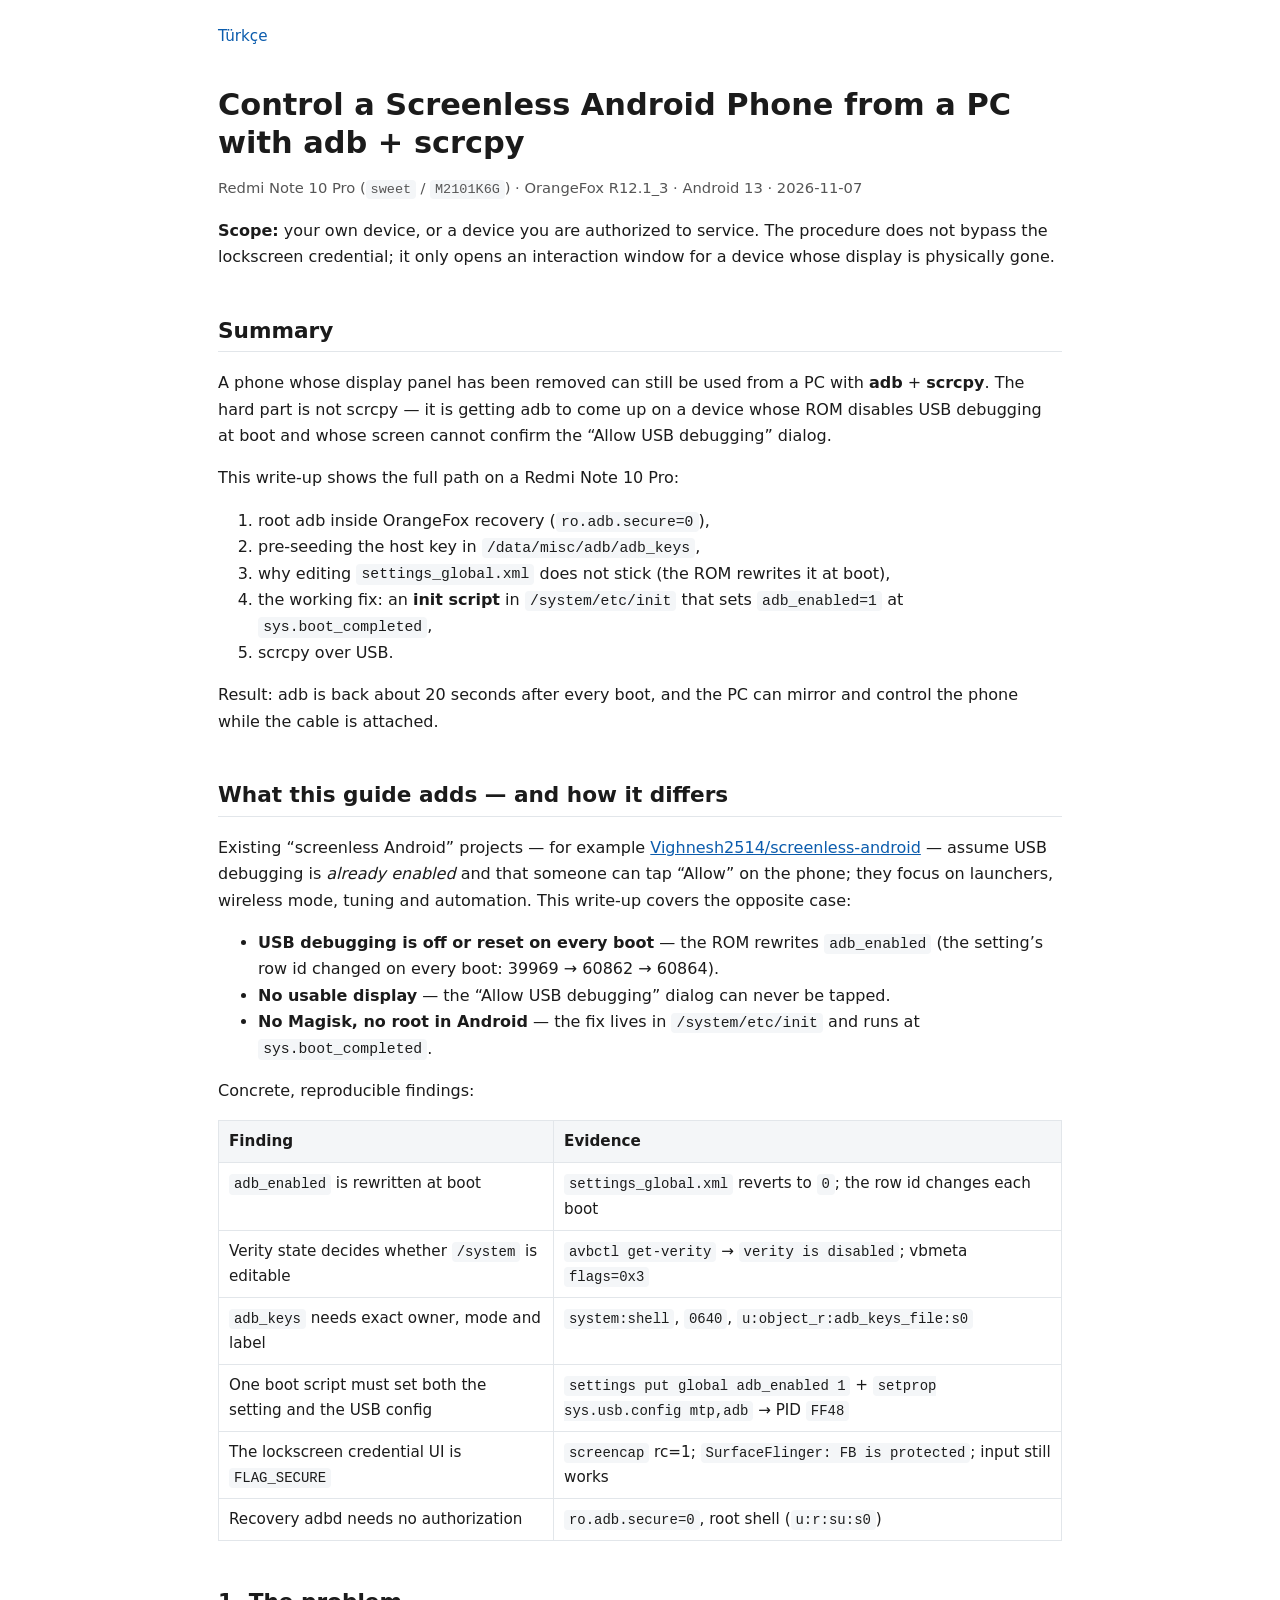
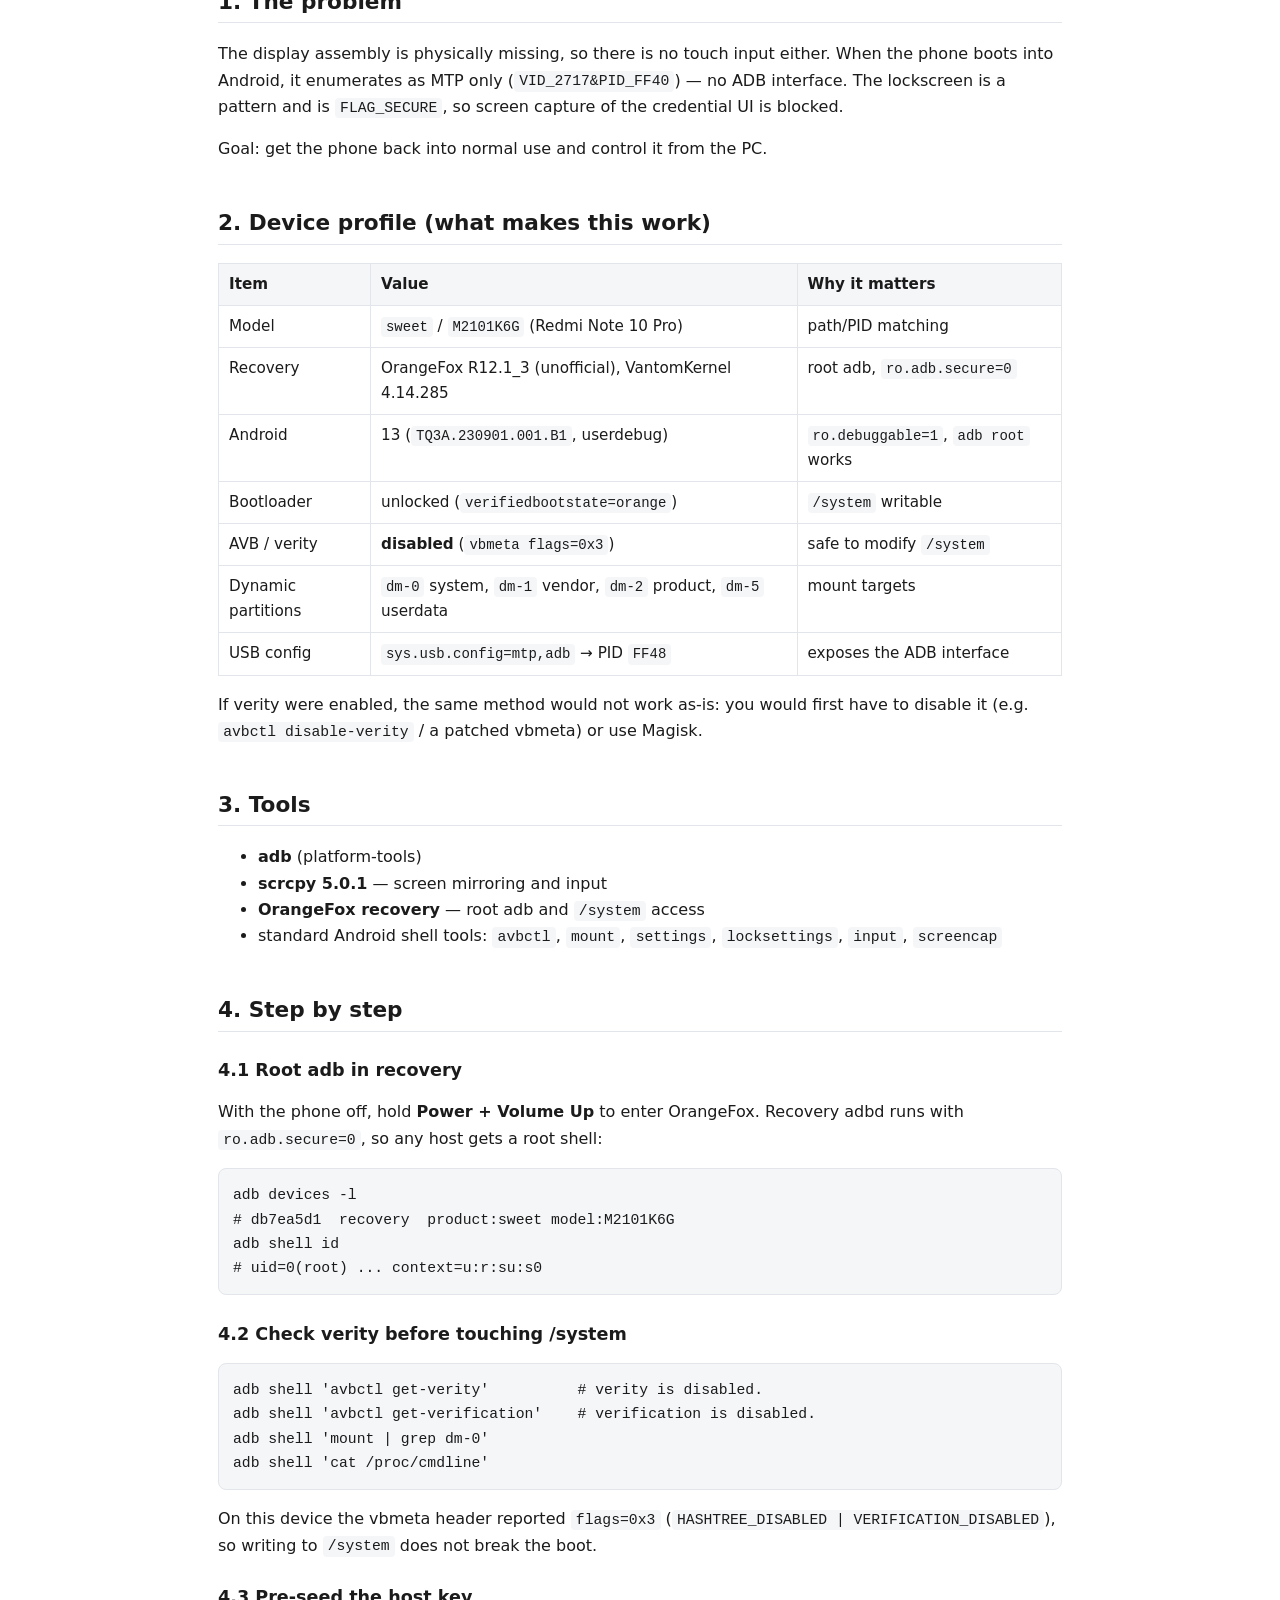
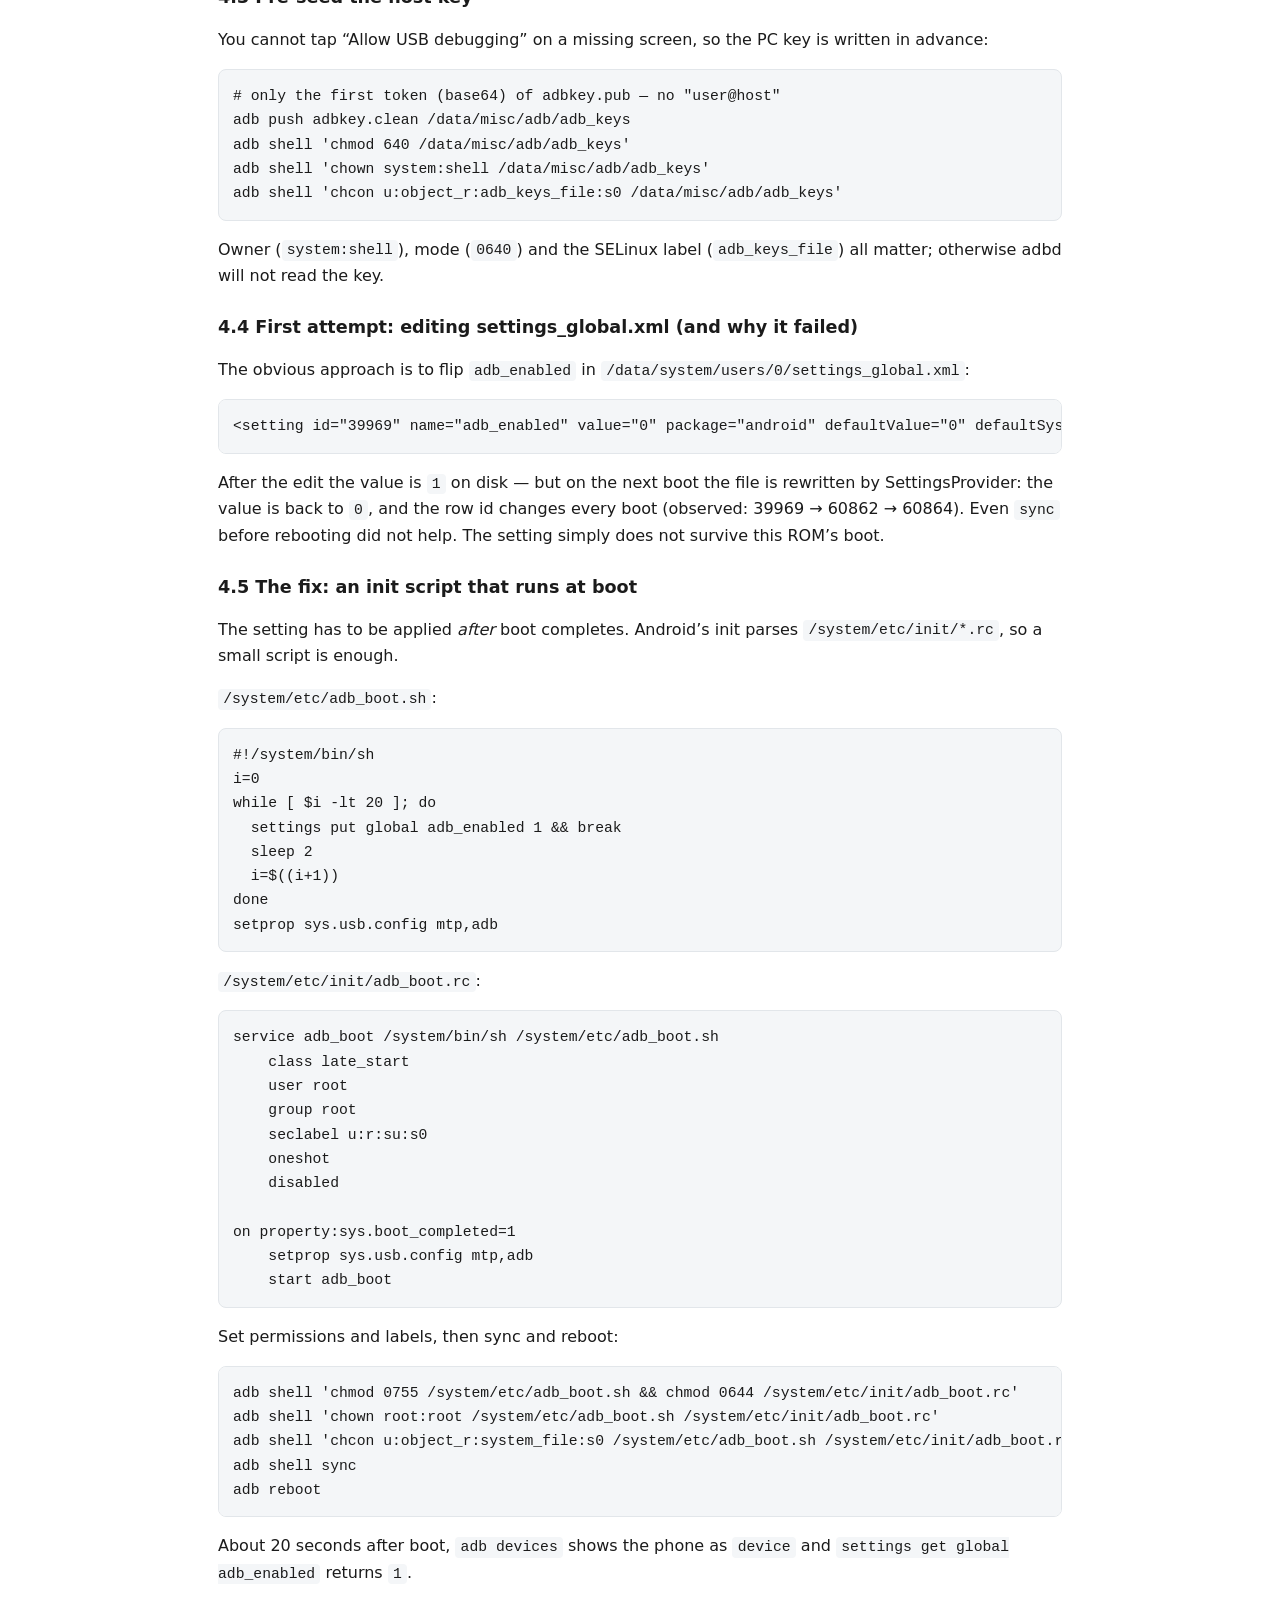
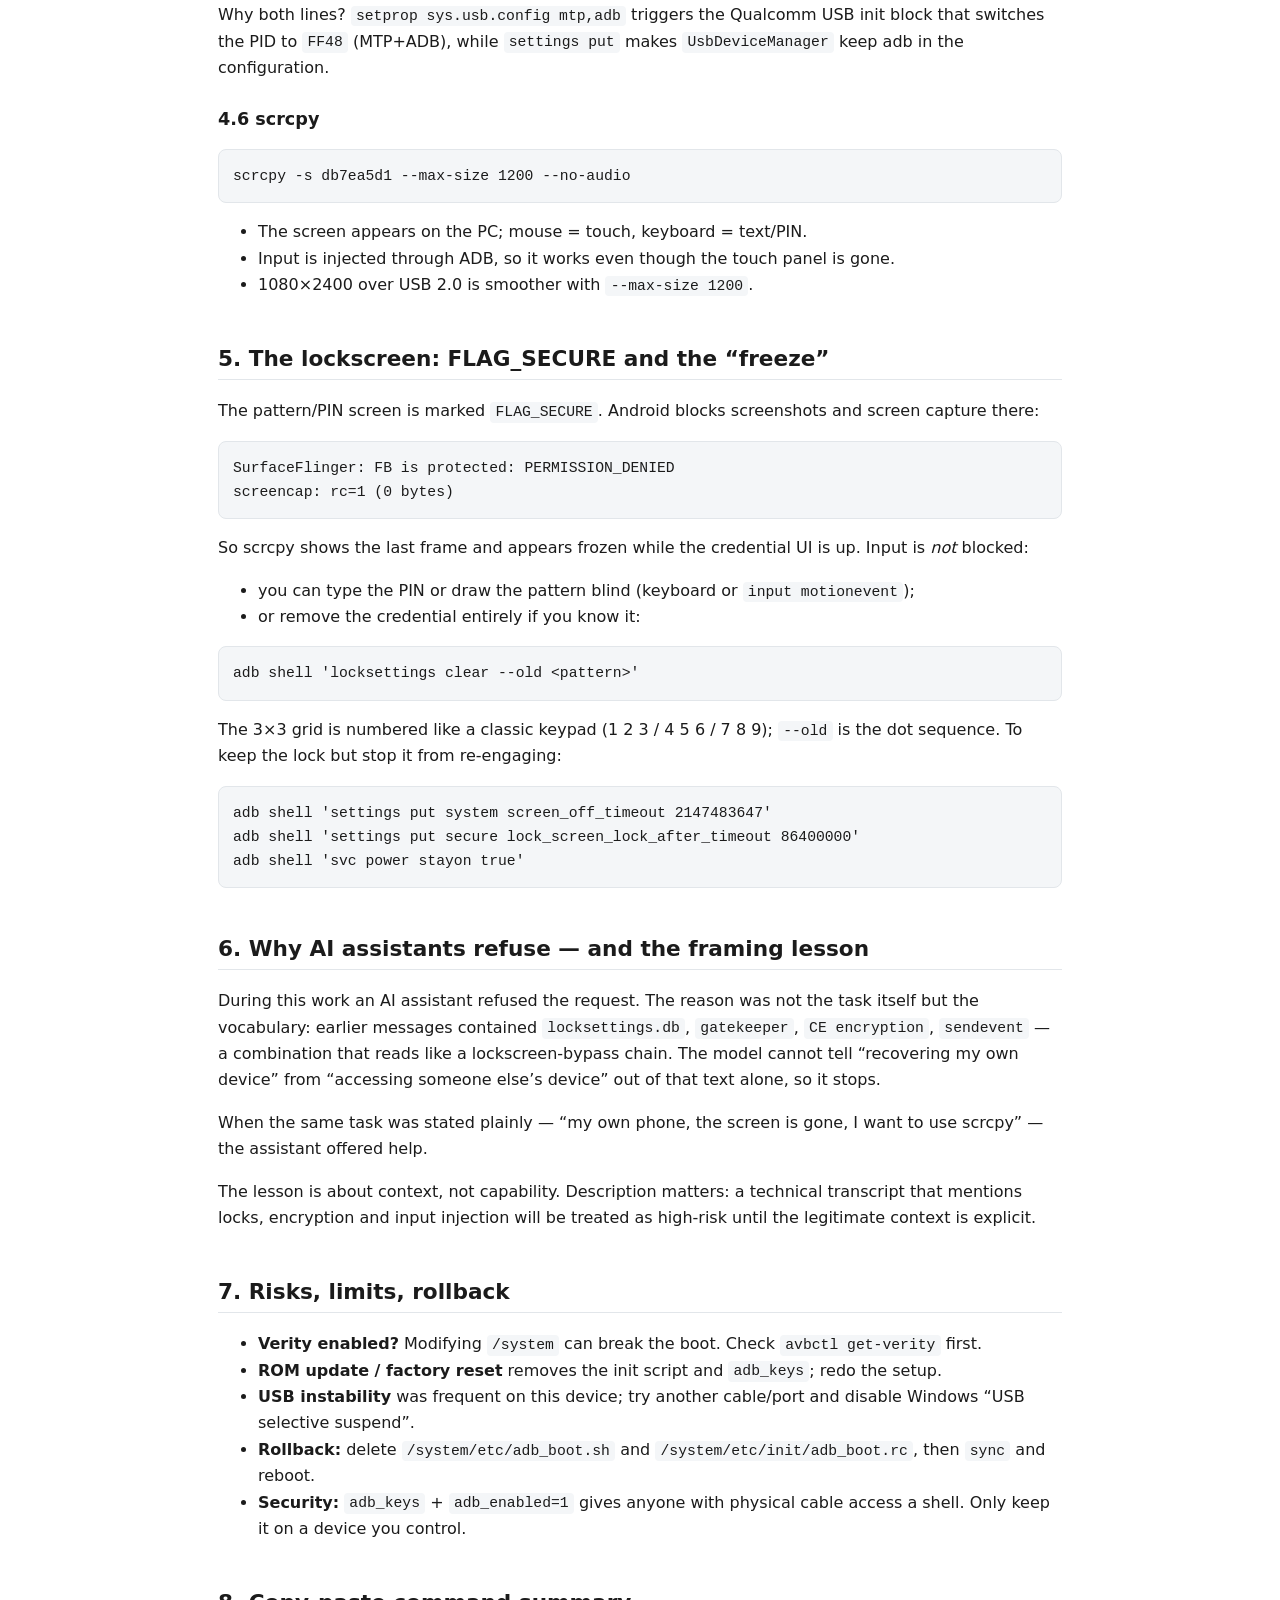
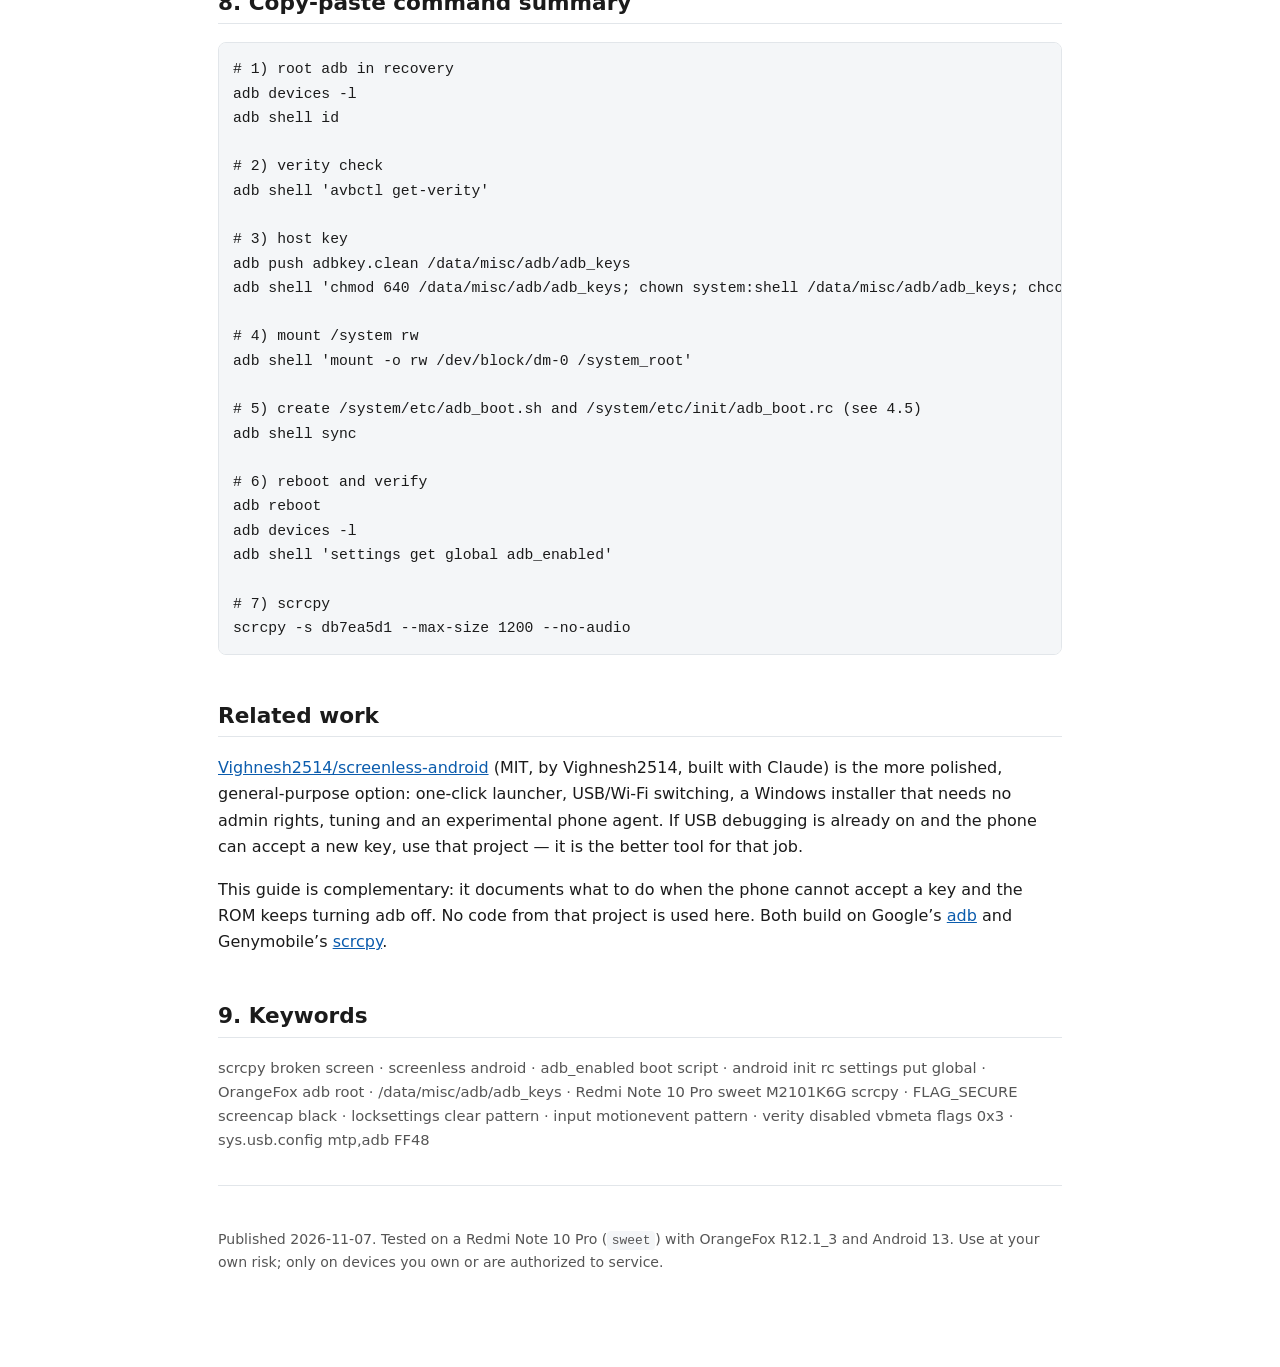
==== commit 1c4bf1f9: "docs: highlight unique findings, add related work / credit screenless-android" ====
--- a/index.html
+++ b/index.html
@@ -47,6 +47,25 @@
 </ol>
 <p>Result: adb is back about 20 seconds after every boot, and the PC can mirror and control the phone while the cable is attached.</p>
 
+<h2>What this guide adds — and how it differs</h2>
+<p>Existing “screenless Android” projects — for example <a href="https://github.com/Vighnesh2514/screenless-android">Vighnesh2514/screenless-android</a> — assume USB debugging is <em>already enabled</em> and that someone can tap “Allow” on the phone; they focus on launchers, wireless mode, tuning and automation. This write-up covers the opposite case:</p>
+<ul>
+<li><strong>USB debugging is off or reset on every boot</strong> — the ROM rewrites <code>adb_enabled</code> (the setting’s row id changed on every boot: 39969 → 60862 → 60864).</li>
+<li><strong>No usable display</strong> — the “Allow USB debugging” dialog can never be tapped.</li>
+<li><strong>No Magisk, no root in Android</strong> — the fix lives in <code>/system/etc/init</code> and runs at <code>sys.boot_completed</code>.</li>
+</ul>
+<p>Concrete, reproducible findings:</p>
+<table>
+<thead><tr><th>Finding</th><th>Evidence</th></tr></thead>
+<tbody>
+<tr><td><code>adb_enabled</code> is rewritten at boot</td><td><code>settings_global.xml</code> reverts to <code>0</code>; the row id changes each boot</td></tr>
+<tr><td>Verity state decides whether <code>/system</code> is editable</td><td><code>avbctl get-verity</code> → <code>verity is disabled</code>; vbmeta <code>flags=0x3</code></td></tr>
+<tr><td><code>adb_keys</code> needs exact owner, mode and label</td><td><code>system:shell</code>, <code>0640</code>, <code>u:object_r:adb_keys_file:s0</code></td></tr>
+<tr><td>One boot script must set both the setting and the USB config</td><td><code>settings put global adb_enabled 1</code> + <code>setprop sys.usb.config mtp,adb</code> → PID <code>FF48</code></td></tr>
+<tr><td>The lockscreen credential UI is <code>FLAG_SECURE</code></td><td><code>screencap</code> rc=1; <code>SurfaceFlinger: FB is protected</code>; input still works</td></tr>
+<tr><td>Recovery adbd needs no authorization</td><td><code>ro.adb.secure=0</code>, root shell (<code>u:r:su:s0</code>)</td></tr>
+</tbody>
+</table>
 <h2>1. The problem</h2>
 <p>The display assembly is physically missing, so there is no touch input either. When the phone boots into Android, it enumerates as MTP only (<code>VID_2717&amp;PID_FF40</code>) — no ADB interface. The lockscreen is a pattern and is <code>FLAG_SECURE</code>, so screen capture of the credential UI is blocked.</p>
 <p>Goal: get the phone back into normal use and control it from the PC.</p>
@@ -199,6 +218,9 @@
 # 7) scrcpy
 scrcpy -s db7ea5d1 --max-size 1200 --no-audio</code></pre>
 
+<h2>Related work</h2>
+<p><a href="https://github.com/Vighnesh2514/screenless-android">Vighnesh2514/screenless-android</a> (MIT, by Vighnesh2514, built with Claude) is the more polished, general-purpose option: one-click launcher, USB/Wi‑Fi switching, a Windows installer that needs no admin rights, tuning and an experimental phone agent. If USB debugging is already on and the phone can accept a new key, use that project — it is the better tool for that job.</p>
+<p>This guide is complementary: it documents what to do when the phone cannot accept a key and the ROM keeps turning adb off. No code from that project is used here. Both build on Google’s <a href="https://developer.android.com/tools/adb">adb</a> and Genymobile’s <a href="https://github.com/Genymobile/scrcpy">scrcpy</a>.</p>
 <h2>9. Keywords</h2>
 <p class="meta">scrcpy broken screen · screenless android · adb_enabled boot script · android init rc settings put global · OrangeFox adb root · /data/misc/adb/adb_keys · Redmi Note 10 Pro sweet M2101K6G scrcpy · FLAG_SECURE screencap black · locksettings clear pattern · input motionevent pattern · verity disabled vbmeta flags 0x3 · sys.usb.config mtp,adb FF48</p>
 
